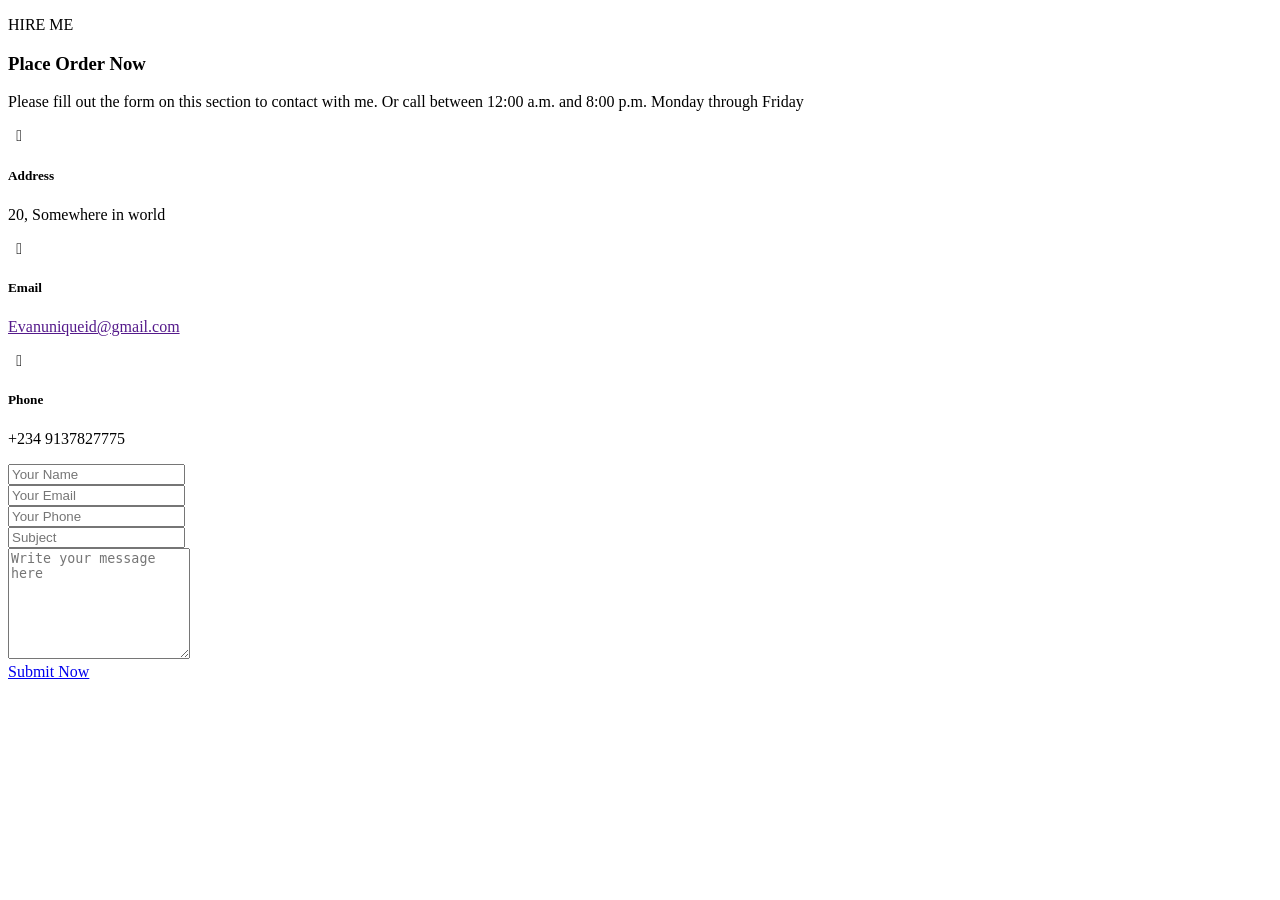
==== hireme.html @ 0a24286e "Add files via upload" ====
<!DOCTYPE html>
<html>
<head>
	<title></title>
<link rel='stylesheet' href='https://cdn-uicons.flaticon.com/uicons-brands/css/uicons-brands.css'>

<link rel="stylesheet" href="icon.css" />

<link rel="stylesheet" href="magnific-popup.css" />

<link rel="stylesheet" href="animate.min.css" />

<link rel="stylesheet" type="text/css" href="owl.carousel.min.css" />

<link rel="stylesheet" href="style.css" />	
</head>
<body>
<section class="md:pt-[190px] pt-[123px] pb-[120px] md:pb-[200px] relative" id="contact">
<div class="container">
<div class="grid grid-cols-1">
<div class="text-center max-w-[680px] mx-auto">
<p class="text-custom text-[20px] md:text-2xl font-medium font-secondary">HIRE ME</p>
<h3 class="md:text-[48px] text-[35px] leading-[1.25] mb-[23px] mt-1.5">Place Order Now</h3>
<p class="text-muted dark:text-darkmuted text-lg leading-[30px]">Please fill out the form on this section to contact with me. Or call between 12:00 a.m. and 8:00 p.m.  Monday through Friday</p>
</div>
</div>
<div class="grid grid-cols-1 md:grid-cols-2 mt-20 gap-[25px]">
<div class="space-y-[15px] wow fadeInLeft" data-wow-duration="1s">
<div class="flex items-center gap-[25px]">
<div class="shrink-0 h-[88px] w-[88px] leading-[88px] rounded-full bg-[#fedfd7] inline-block text-center text-2xl">
<i class="icon-location text-custom"></i>
</div>
<div>
<h5 class="md:text-[30px] text-[25px]">Address</h5>
<p class="text-lg mt-1.5 text-muted dark:text-darkmuted leading-8">20, Somewhere in world</p>
</div>
</div>
<div class="flex items-center gap-[25px]">
<div class="shrink-0 h-[88px] w-[88px] leading-[88px] rounded-full bg-[#ddf5e6] inline-block text-center text-2xl">
<i class="icon-mail-1 text-[#1cbe59]"></i>
</div>
<div>
<h5 class="md:text-[30px] text-[25px]">Email</h5>
<p class="text-lg mt-1.5 text-muted dark:text-darkmuted leading-8"><a href="" class="__cf_email__" data-cfemail="">Evanuniqueid@gmail.com</a></p>
</div>
</div>
<div class="flex items-center gap-[25px]">
<div class="shrink-0 h-[88px] w-[88px] leading-[88px] rounded-full bg-[#ece8fd] inline-block text-center text-2xl">
<i class="icon-phone text-[#8067f0]"></i>
</div>
<div>
<h5 class="md:text-[30px] text-[25px]">Phone</h5>
<p class="text-lg mt-1.5 text-muted dark:text-darkmuted leading-8">+234 9137827775</p>
</div>
</div>
</div>
<div class="right wow fadeInRight" data-wow-duration="1s">
<form>
<div class="grid grid-cols-1 md:grid-cols-2 gap-3">
<div>
<label class="block">
<input type="text" class="form-input" placeholder="Your Name" required />
</label>
</div>
<div>
<label class="block">
<input type="email" class="form-input" placeholder="Your Email" required />
</label>
</div>
<div>
<label class="block">
<input type="text" class="form-input" placeholder="Your Phone" required />
</label>
</div>
<div>
<label class="block">
<input type="text" class="form-input" placeholder="Subject" required />
</label>
</div>
<div class="md:col-span-2">
<label class="block">
<textarea class="form-input h-auto" rows="7" placeholder="Write your message here" required></textarea>
</label>
</div>
<div class="md:col-span-2">
<label class="block">
<a href="block" class="btn-custom"> Submit Now</a>
</label>
</div>
</div>
</form>
</div>
</div>
</div>
</body>
</html>
---- icon.css ----
@font-face{font-family:fontello;src:url(../font/fontello3b7f.eot?26650032);src:url(../font/fontello3b7f.eot?26650032#iefix) format('embedded-opentype'),url(../font/fontello3b7f.woff2?26650032) format('woff2'),url(../font/fontello3b7f.woff?26650032) format('woff'),url(../font/fontello3b7f.ttf?26650032) format('truetype'),url(../font/fontello3b7f.svg?26650032#fontello) format('svg');font-weight:400;font-style:normal}[class^=icon-]:before,[class*=" icon-"]:before{font-family:fontello;font-style:normal;font-weight:400;speak:never;display:inline-block;text-decoration:inherit;width:1em;margin-right:.2em;text-align:center;font-variant:normal;text-transform:none;line-height:1em;margin-left:.2em;-webkit-font-smoothing:antialiased;-moz-osx-font-smoothing:grayscale}.icon-wrench-1:before{content:'\e013'}.icon-basket-circled:before{content:'\e014'}.icon-folder:before{content:'\e015'}.icon-doc-new-circled:before{content:'\e016'}.icon-cogs:before{content:'\e020'}.icon-wrench:before{content:'\e021'}.icon-rss:before{content:'\e028'}.icon-folder-open:before{content:'\e029'}.icon-wrench-outline:before{content:'\e02f'}.icon-calendar:before{content:'\e054'}.icon-doc:before{content:'\e06c'}.icon-trash-circled:before{content:'\e06d'}.icon-doc-new:before{content:'\e07d'}.icon-doc-circled:before{content:'\e07e'}.icon-basket-2:before{content:'\e091'}.icon-folder-circled:before{content:'\e09d'}.icon-basket:before{content:'\e0c3'}.icon-wrench-circled:before{content:'\e0c4'}.icon-cog:before{content:'\e0e6'}.icon-phone-circled:before{content:'\e0f3'}.icon-phone:before{content:'\e0f4'}.icon-cog-circled:before{content:'\e101'}.icon-folder-close:before{content:'\e102'}.icon-right-small:before{content:'\e800'}.icon-down-dir:before{content:'\e801'}.icon-up-dir:before{content:'\e802'}.icon-left-dir:before{content:'\e803'}.icon-right-dir:before{content:'\e804'}.icon-down-open:before{content:'\e805'}.icon-left-open:before{content:'\e806'}.icon-right-open:before{content:'\e807'}.icon-up-open:before{content:'\e808'}.icon-down-big:before{content:'\e809'}.icon-left-big:before{content:'\e80a'}.icon-right-big:before{content:'\e80b'}.icon-up-big:before{content:'\e80c'}.icon-arrows-cw:before{content:'\e80d'}.icon-ccw:before{content:'\e80e'}.icon-print-1:before{content:'\e80f'}.icon-twitter-5:before{content:'\e80f'}.icon-attach-1:before{content:'\e810'}.icon-twitter-rect:before{content:'\e810'}.icon-videocam-2:before{content:'\e811'}.icon-ok-outline:before{content:'\e811'}.icon-picture-outline:before{content:'\e812'}.icon-th-large-1:before{content:'\e812'}.icon-camera-outline:before{content:'\e813'}.icon-th-outline:before{content:'\e813'}.icon-export-1:before{content:'\e814'}.icon-lock-filled:before{content:'\e814'}.icon-code-2:before{content:'\e815'}.icon-menu-outline:before{content:'\e815'}.icon-folder-1:before{content:'\e816'}.icon-looped-square-interest:before{content:'\e816'}.icon-arrows-cw-2:before{content:'\e817'}.icon-rss-2:before{content:'\e817'}.icon-loop-2:before{content:'\e818'}.icon-link-outline:before{content:'\e818'}.icon-resize-normal-outline:before{content:'\e819'}.icon-star-circled:before{content:'\e819'}.icon-folder-add:before{content:'\e81a'}.icon-braille:before{content:'\e81a'}.icon-user-delete:before{content:'\e81b'}.icon-compass:before{content:'\e81b'}.icon-lock-1:before{content:'\e81c'}.icon-user-add-outline:before{content:'\e81c'}.icon-bookmark:before{content:'\e81d'}.icon-forward-outline:before{content:'\e81d'}.icon-flag:before{content:'\e81e'}.icon-minus-outline:before{content:'\e81e'}.icon-floppy:before{content:'\e81f'}.icon-clock-1:before{content:'\e81f'}.icon-megaphone:before{content:'\e820'}.icon-volume-low:before{content:'\e820'}.icon-key:before{content:'\e821'}.icon-brush-1:before{content:'\e821'}.icon-globe-alt:before{content:'\e822'}.icon-compass-circled:before{content:'\e822'}.icon-fast-fw-1:before{content:'\e823'}.icon-star-empty:before{content:'\e823'}.icon-rewind-outline:before{content:'\e824'}.icon-user:before{content:'\e824'}.icon-flash-1:before{content:'\e825'}.icon-group:before{content:'\e825'}.icon-moon-1:before{content:'\e826'}.icon-trash:before{content:'\e826'}.icon-gift:before{content:'\e827'}.icon-cloud-1:before{content:'\e827'}.icon-adjust:before{content:'\e827'}.icon-cancel-circled2:before{content:'\e828'}.icon-flash-outline:before{content:'\e828'}.icon-volume-up:before{content:'\e828'}.icon-comment-1:before{content:'\e829'}.icon-zoom-out-2:before{content:'\e829'}.icon-zoom-out:before{content:'\e829'}.icon-chat-1:before{content:'\e82a'}.icon-popup-4:before{content:'\e82a'}.icon-down-circled:before{content:'\e82a'}.icon-bell-1:before{content:'\e82b'}.icon-lock-open-filled:before{content:'\e82b'}.icon-left-circled:before{content:'\e82b'}.icon-stumbleupon-circled:before{content:'\e82c'}.icon-pin-outline:before{content:'\e82c'}.icon-record-1:before{content:'\e82c'}.icon-lastfm-1:before{content:'\e82d'}.icon-chat-1:before{content:'\e82d'}.icon-eject-outline:before{content:'\e82d'}.icon-lastfm-circled:before{content:'\e82e'}.icon-chat-alt:before{content:'\e82e'}.icon-cloud-sun:before{content:'\e82e'}.icon-plus-1:before{content:'\e82f'}.icon-menu-2:before{content:'\e82f'}.icon-clock:before{content:'\e82f'}.icon-plus-circled:before{content:'\e830'}.icon-edit-2:before{content:'\e830'}.icon-clock-circled:before{content:'\e830'}.icon-hammer:before{content:'\e831'}.icon-down-1:before{content:'\e831'}.icon-megaphone:before{content:'\e831'}.icon-home-1:before{content:'\e832'}.icon-left-1:before{content:'\e832'}.icon-up-circled:before{content:'\e832'}.icon-cog-1:before{content:'\e833'}.icon-right-1:before{content:'\e833'}.icon-shuffle:before{content:'\e833'}.icon-cog-alt:before{content:'\e834'}.icon-up-1:before{content:'\e834'}.icon-play:before{content:'\e834'}.icon-basket:before{content:'\e835'}.icon-down-bold:before{content:'\e835'}.icon-play-circled2:before{content:'\e835'}.icon-flickr-1:before{content:'\e836'}.icon-left-bold:before{content:'\e836'}.icon-help:before{content:'\e836'}.icon-github-circled-1:before{content:'\e837'}.icon-right-bold:before{content:'\e837'}.icon-help-circled:before{content:'\e837'}.icon-lastfm-circled-1:before{content:'\e838'}.icon-up-bold:before{content:'\e838'}.icon-info-circled:before{content:'\e838'}.icon-info-circled-1:before{content:'\e839'}.icon-down-fat:before{content:'\e839'}.icon-up-hand:before{content:'\e839'}.icon-minus-circled:before{content:'\e83a'}.icon-right-fat:before{content:'\e83a'}.icon-cw:before{content:'\e83a'}.icon-rdio-circled:before{content:'\e83b'}.icon-list-alt:before{content:'\e83b'}.icon-up-fat:before{content:'\e83b'}.icon-folder-1:before{content:'\e83c'}.icon-aboveground-rail:before{content:'\e83c'}.icon-pause-circled:before{content:'\e83c'}.icon-minus:before{content:'\e83d'}.icon-airfield:before{content:'\e83d'}.icon-thumbs-up:before{content:'\e83e'}.icon-airport:before{content:'\e83e'}.icon-thumbs-down:before{content:'\e83f'}.icon-art-gallery:before{content:'\e83f'}.icon-download-1:before{content:'\e840'}.icon-bar:before{content:'\e840'}.icon-upload-1:before{content:'\e841'}.icon-baseball:before{content:'\e841'}.icon-forward:before{content:'\e842'}.icon-basketball:before{content:'\e842'}.icon-pencil-1:before{content:'\e843'}.icon-beer:before{content:'\e843'}.icon-edit:before{content:'\e844'}.icon-belowground-rail:before{content:'\e844'}.icon-eject:before{content:'\e845'}.icon-bicycle:before{content:'\e845'}.icon-flight:before{content:'\e846'}.icon-bus:before{content:'\e846'}.icon-th:before{content:'\e847'}.icon-cafe:before{content:'\e847'}.icon-th-list-1:before{content:'\e848'}.icon-campsite:before{content:'\e848'}.icon-ok-1:before{content:'\e849'}.icon-cemetery:before{content:'\e849'}.icon-ok-circled-1:before{content:'\e84a'}.icon-cinema:before{content:'\e84a'}.icon-ok-circled2:before{content:'\e84b'}.icon-college:before{content:'\e84b'}.icon-tags:before{content:'\e84c'}.icon-commerical-building:before{content:'\e84c'}.icon-tag:before{content:'\e84d'}.icon-credit-card:before{content:'\e84d'}.icon-eye-off:before{content:'\e84e'}.icon-cricket:before{content:'\e84e'}.icon-eye-1:before{content:'\e84f'}.icon-embassy:before{content:'\e84f'}.icon-lock-open-1:before{content:'\e850'}.icon-fast-food:before{content:'\e850'}.icon-ferry:before{content:'\e851'}.icon-quote-circled:before{content:'\e851'}.icon-fire-station:before{content:'\e852'}.icon-export:before{content:'\e852'}.icon-football:before{content:'\e853'}.icon-pencil:before{content:'\e853'}.icon-fuel:before{content:'\e854'}.icon-pencil-circled:before{content:'\e854'}.icon-garden:before{content:'\e855'}.icon-edit:before{content:'\e855'}.icon-giraffe:before{content:'\e856'}.icon-edit-circled:before{content:'\e856'}.icon-golf:before{content:'\e857'}.icon-edit-alt:before{content:'\e857'}.icon-grocery-store:before{content:'\e858'}.icon-print:before{content:'\e858'}.icon-harbor:before{content:'\e859'}.icon-retweet:before{content:'\e859'}.icon-heliport:before{content:'\e85a'}.icon-comment:before{content:'\e85a'}.icon-hospital:before{content:'\e85b'}.icon-comment-alt:before{content:'\e85b'}.icon-up-circled2:before{content:'\e85c'}.icon-industrial-building:before{content:'\e85c'}.icon-signal:before{content:'\e85c'}.icon-down-circled2:before{content:'\e85d'}.icon-library:before{content:'\e85d'}.icon-desktop:before{content:'\e85d'}.icon-left-hand:before{content:'\e85e'}.icon-lodging:before{content:'\e85e'}.icon-laptop:before{content:'\e85e'}.icon-skype-outline:before{content:'\e85f'}.icon-london-underground:before{content:'\e85f'}.icon-error:before{content:'\e85f'}.icon-tumbler-circled:before{content:'\e860'}.icon-minefield:before{content:'\e860'}.icon-error-alt:before{content:'\e860'}.icon-tumbler:before{content:'\e861'}.icon-monument:before{content:'\e861'}.icon-location:before{content:'\e861'}.icon-dribbble-circled-1:before{content:'\e862'}.icon-right-open-outline:before{content:'\e862'}.icon-museum:before{content:'\e862'}.icon-volume-off:before{content:'\e863'}.icon-pharmacy:before{content:'\e863'}.icon-inbox-circled:before{content:'\e863'}.icon-attention-circled:before{content:'\e864'}.icon-pitch:before{content:'\e864'}.icon-laptop-circled:before{content:'\e864'}.icon-attention-1:before{content:'\e865'}.icon-police:before{content:'\e865'}.icon-network:before{content:'\e865'}.icon-post:before{content:'\e866'}.icon-attach:before{content:'\e866'}.icon-prison:before{content:'\e867'}.icon-attach-circled:before{content:'\e867'}.icon-rail:before{content:'\e868'}.icon-lock:before{content:'\e868'}.icon-religious-christian:before{content:'\e869'}.icon-lock-circled:before{content:'\e869'}.icon-religious-islam:before{content:'\e86a'}.icon-lock-open:before{content:'\e86a'}.icon-religious-jewish:before{content:'\e86b'}.icon-lock-open-alt:before{content:'\e86b'}.icon-restaurant:before{content:'\e86c'}.icon-eye:before{content:'\e86c'}.icon-roadblock:before{content:'\e86d'}.icon-eye-off:before{content:'\e86d'}.icon-school:before{content:'\e86e'}.icon-tag:before{content:'\e86e'}.icon-shop:before{content:'\e86f'}.icon-tags:before{content:'\e86f'}.icon-skiing:before{content:'\e870'}.icon-bookmark:before{content:'\e870'}.icon-soccer:before{content:'\e871'}.icon-bookmark-empty:before{content:'\e871'}.icon-swimming:before{content:'\e872'}.icon-flag:before{content:'\e872'}.icon-tennis:before{content:'\e873'}.icon-flag-circled:before{content:'\e873'}.icon-theatre:before{content:'\e874'}.icon-thumbs-up:before{content:'\e874'}.icon-toilet:before{content:'\e875'}.icon-thumbs-down:before{content:'\e875'}.icon-town-hall:before{content:'\e876'}.icon-download:before{content:'\e876'}.icon-trash-2:before{content:'\e877'}.icon-download-alt:before{content:'\e877'}.icon-tree-1:before{content:'\e878'}.icon-upload:before{content:'\e878'}.icon-tree-2:before{content:'\e879'}.icon-quote:before{content:'\e879'}.icon-award:before{content:'\e87a'}.icon-warehouse:before{content:'\e87a'}.icon-align-justify:before{content:'\e87a'}.icon-signal:before{content:'\e87b'}.icon-duckduckgo:before{content:'\e87b'}.icon-list:before{content:'\e87b'}.icon-target:before{content:'\e87c'}.icon-aim:before{content:'\e87c'}.icon-indent-left:before{content:'\e87c'}.icon-search-1:before{content:'\e87d'}.icon-delicious:before{content:'\e87d'}.icon-volume-off:before{content:'\e87d'}.icon-music:before{content:'\e87e'}.icon-paypal:before{content:'\e87e'}.icon-volume-down:before{content:'\e87e'}.icon-linkedin-circled-1:before{content:'\e87f'}.icon-flattr:before{content:'\e87f'}.icon-cancel-circled2:before{content:'\e87f'}.icon-facebook-squared-1:before{content:'\e880'}.icon-android:before{content:'\e880'}.icon-qrcode:before{content:'\e880'}.icon-cancel-1:before{content:'\e881'}.icon-eventful:before{content:'\e881'}.icon-headphones:before{content:'\e881'}.icon-up-hand:before{content:'\e882'}.icon-smashmag:before{content:'\e882'}.icon-chart:before{content:'\e882'}.icon-down-hand:before{content:'\e883'}.icon-gplus:before{content:'\e883'}.icon-chart-circled:before{content:'\e883'}.icon-phone:before{content:'\e884'}.icon-wikipedia:before{content:'\e884'}.icon-cw-circled:before{content:'\e884'}.icon-wrench:before{content:'\e885'}.icon-lanyrd:before{content:'\e885'}.icon-play-circled:before{content:'\e885'}.icon-calendar-1:before{content:'\e886'}.icon-calendar-1:before{content:'\e886'}.icon-stop:before{content:'\e886'}.icon-login-1:before{content:'\e887'}.icon-stumbleupon:before{content:'\e887'}.icon-stop-circled:before{content:'\e887'}.icon-volume-down:before{content:'\e888'}.icon-fivehundredpx:before{content:'\e888'}.icon-record:before{content:'\e888'}.icon-volume-up:before{content:'\e889'}.icon-pinterest:before{content:'\e889'}.icon-eject:before{content:'\e889'}.icon-headphones:before{content:'\e88a'}.icon-bitcoin:before{content:'\e88a'}.icon-backward:before{content:'\e88a'}.icon-clock-1:before{content:'\e88b'}.icon-w3c:before{content:'\e88b'}.icon-backward-circled:before{content:'\e88b'}.icon-camera-alt:before{content:'\e88c'}.icon-foursquare:before{content:'\e88c'}.icon-move:before{content:'\e88c'}.icon-th-large:before{content:'\e88d'}.icon-html5:before{content:'\e88d'}.icon-zoom-in:before{content:'\e88d'}.icon-magnet:before{content:'\e88e'}.icon-ie:before{content:'\e88e'}.icon-check:before{content:'\e88e'}.icon-chart-bar-1:before{content:'\e88f'}.icon-call:before{content:'\e88f'}.icon-check-empty:before{content:'\e88f'}.icon-credit-card-1:before{content:'\e890'}.icon-grooveshark:before{content:'\e890'}.icon-asterisk:before{content:'\e890'}.icon-vimeo-circled-1:before{content:'\e891'}.icon-ninetyninedesigns:before{content:'\e891'}.icon-website:before{content:'\e891'}.icon-twitter-squared:before{content:'\e892'}.icon-forrst:before{content:'\e892'}.icon-book:before{content:'\e892'}.icon-pin:before{content:'\e893'}.icon-digg:before{content:'\e893'}.icon-down-hand:before{content:'\e893'}.icon-attach-1:before{content:'\e894'}.icon-spotify:before{content:'\e894'}.icon-left-hand:before{content:'\e894'}.icon-help-circled-1:before{content:'\e895'}.icon-reddit:before{content:'\e895'}.icon-right-hand:before{content:'\e895'}.icon-rdio:before{content:'\e896'}.icon-adjust:before{content:'\e896'}.icon-guest:before{content:'\e896'}.icon-qq:before{content:'\e897'}.icon-calendar-outlilne:before{content:'\e897'}.icon-gowalla:before{content:'\e897'}.icon-play-1:before{content:'\e898'}.icon-appstore:before{content:'\e898'}.icon-inbox-alt:before{content:'\e898'}.icon-spotify-circled:before{content:'\e899'}.icon-down-4:before{content:'\e899'}.icon-blogger:before{content:'\e899'}.icon-dribbble-circled:before{content:'\e89a'}.icon-rewind:before{content:'\e89a'}.icon-cc:before{content:'\e89a'}.icon-play-circled2:before{content:'\e89b'}.icon-dribbble:before{content:'\e89b'}.icon-globe:before{content:'\e89b'}.icon-stumbleupon-1:before{content:'\e89c'}.icon-record-outline:before{content:'\e89c'}.icon-evernote:before{content:'\e89c'}.icon-stop-1:before{content:'\e89d'}.icon-flickr:before{content:'\e89d'}.icon-globe-alt:before{content:'\e89d'}.icon-pause-1:before{content:'\e89e'}.icon-google:before{content:'\e89e'}.icon-flight:before{content:'\e89e'}.icon-cancel-circled-1:before{content:'\e89f'}.icon-viadeo:before{content:'\e89f'}.icon-location-circled:before{content:'\e89f'}.icon-asterisk:before{content:'\e8a0'}.icon-instapaper:before{content:'\e8a0'}.icon-tint:before{content:'\e8a0'}.icon-to-start-1:before{content:'\e8a1'}.icon-weibo:before{content:'\e8a1'}.icon-leaf:before{content:'\e8a1'}.icon-to-start-alt:before{content:'\e8a2'}.icon-klout:before{content:'\e8a2'}.icon-font:before{content:'\e8a2'}.icon-fast-fw:before{content:'\e8a3'}.icon-linkedin:before{content:'\e8a3'}.icon-fontsize:before{content:'\e8a3'}.icon-fast-bw:before{content:'\e8a4'}.icon-meetup:before{content:'\e8a4'}.icon-bold:before{content:'\e8a4'}.icon-print-1:before{content:'\e8a5'}.icon-vk:before{content:'\e8a5'}.icon-fast-backward:before{content:'\e8a5'}.icon-retweet-1:before{content:'\e8a6'}.icon-plancast:before{content:'\e8a6'}.icon-fast-forward:before{content:'\e8a6'}.icon-resize-vertical:before{content:'\e8a7'}.icon-disqus:before{content:'\e8a7'}.icon-forward:before{content:'\e8a7'}.icon-resize-small:before{content:'\e8a8'}.icon-rss:before{content:'\e8a8'}.icon-forward-circled:before{content:'\e8a8'}.icon-resize-horizontal:before{content:'\e8a9'}.icon-skype:before{content:'\e8a9'}.icon-step-backward:before{content:'\e8a9'}.icon-trash-empty:before{content:'\e8aa'}.icon-twitter:before{content:'\e8aa'}.icon-step-forward:before{content:'\e8aa'}.icon-zoom-out-1:before{content:'\e8ab'}.icon-youtube:before{content:'\e8ab'}.icon-target:before{content:'\e8ab'}.icon-facebook-circled-1:before{content:'\e8ac'}.icon-vimeo:before{content:'\e8ac'}.icon-plus-circled:before{content:'\e8ac'}.icon-facebook-3:before{content:'\e8ad'}.icon-windows:before{content:'\e8ad'}.icon-minus:before{content:'\e8ad'}.icon-location-1:before{content:'\e8ae'}.icon-xing:before{content:'\e8ae'}.icon-desktop-circled:before{content:'\e8ae'}.icon-flickr-circled-1:before{content:'\e8af'}.icon-yahoo:before{content:'\e8af'}.icon-minus-circled:before{content:'\e8af'}.icon-github-3:before{content:'\e8b0'}.icon-chrome:before{content:'\e8b0'}.icon-cancel:before{content:'\e8b0'}.icon-lastfm-2:before{content:'\e8b1'}.icon-email:before{content:'\e8b1'}.icon-cancel-circled:before{content:'\e8b1'}.icon-link-1:before{content:'\e8b2'}.icon-macstore:before{content:'\e8b2'}.icon-volume:before{content:'\e8b2'}.icon-spotify-1:before{content:'\e8b3'}.icon-fire-1:before{content:'\e8b3'}.icon-myspace:before{content:'\e8b3'}.icon-eye-outline:before{content:'\e8b4'}.icon-podcast:before{content:'\e8b4'}.icon-credit-card:before{content:'\e8b4'}.icon-tag-2:before{content:'\e8b5'}.icon-amazon:before{content:'\e8b5'}.icon-clipboard:before{content:'\e8b5'}.icon-attention-2:before{content:'\e8b6'}.icon-steam:before{content:'\e8b6'}.icon-hdd:before{content:'\e8b6'}.icon-move:before{content:'\e8b7'}.icon-cloudapp:before{content:'\e8b7'}.icon-cloud:before{content:'\e8b7'}.icon-zoom-in-1:before{content:'\e8b8'}.icon-dropbox:before{content:'\e8b8'}.icon-cloud-circled:before{content:'\e8b8'}.icon-attention-filled:before{content:'\e8b9'}.icon-ebay:before{content:'\e8b9'}.icon-key:before{content:'\e8b9'}.icon-scissors:before{content:'\e8ba'}.icon-facebook:before{content:'\e8ba'}.icon-certificate:before{content:'\e8ba'}.icon-align-justify:before{content:'\e8bb'}.icon-github:before{content:'\e8bb'}.icon-tasks:before{content:'\e8bb'}.icon-list:before{content:'\e8bc'}.icon-github-circled:before{content:'\e8bc'}.icon-filter:before{content:'\e8bc'}.icon-indent-left:before{content:'\e8bd'}.icon-googleplay:before{content:'\e8bd'}.icon-gauge:before{content:'\e8bd'}.icon-block:before{content:'\e8be'}.icon-itunes:before{content:'\e8be'}.icon-italic:before{content:'\e8be'}.icon-resize-full:before{content:'\e8bf'}.icon-plurk:before{content:'\e8bf'}.icon-text-height:before{content:'\e8bf'}.icon-flash-1:before{content:'\e8c0'}.icon-songkick:before{content:'\e8c0'}.icon-text-width:before{content:'\e8c0'}.icon-cloud-1:before{content:'\e8c1'}.icon-lastfm:before{content:'\e8c1'}.icon-align-left:before{content:'\e8c1'}.icon-globe-1:before{content:'\e8c2'}.icon-gmail:before{content:'\e8c2'}.icon-align-center:before{content:'\e8c2'}.icon-inbox-1:before{content:'\e8c3'}.icon-pinboard:before{content:'\e8c3'}.icon-align-right:before{content:'\e8c3'}.icon-pinterest-circled-1:before{content:'\e8c4'}.icon-openid:before{content:'\e8c4'}.icon-bell:before{content:'\e8c4'}.icon-pinterest-1:before{content:'\e8c5'}.icon-quora:before{content:'\e8c5'}.icon-warning:before{content:'\e8c5'}.icon-skype-2:before{content:'\e8c6'}.icon-soundcloud:before{content:'\e8c6'}.icon-exclamation:before{content:'\e8c6'}.icon-right-hand:before{content:'\e8c7'}.icon-tumblr:before{content:'\e8c7'}.icon-indent-right:before{content:'\e8c7'}.icon-folder-open-1:before{content:'\e8c8'}.icon-eventasaurus:before{content:'\e8c8'}.icon-right-circled:before{content:'\e8c8'}.icon-to-end-1:before{content:'\e8c9'}.icon-wordpress:before{content:'\e8c9'}.icon-off:before{content:'\e8c9'}.icon-logout-1:before{content:'\e8ca'}.icon-yelp:before{content:'\e8ca'}.icon-pause:before{content:'\e8ca'}.icon-dribbble-1:before{content:'\e8cb'}.icon-right-open-4:before{content:'\e8cb'}.icon-intensedebate:before{content:'\e8cb'}.icon-cw:before{content:'\e8cc'}.icon-eventbrite:before{content:'\e8cc'}.icon-inbox:before{content:'\e8cc'}.icon-truck:before{content:'\e8cd'}.icon-scribd:before{content:'\e8cd'}.icon-briefcase:before{content:'\e8cd'}.icon-linkedin-3:before{content:'\e8ce'}.icon-posterous:before{content:'\e8ce'}.icon-plus:before{content:'\e8ce'}.icon-linkedin-squared:before{content:'\e8cf'}.icon-stripe:before{content:'\e8cf'}.icon-road:before{content:'\e8cf'}.icon-vimeo-2:before{content:'\e8d0'}.icon-opentable:before{content:'\e8d0'}.icon-website-circled:before{content:'\e8d0'}.icon-heart-1:before{content:'\e8d1'}.icon-cart:before{content:'\e8d1'}.icon-calendar-circled:before{content:'\e8d1'}.icon-heart-empty:before{content:'\e8d2'}.icon-print-2:before{content:'\e8d2'}.icon-mic:before{content:'\e8d2'}.icon-mail-1:before{content:'\e8d3'}.icon-angellist:before{content:'\e8d3'}.icon-mic-circled:before{content:'\e8d3'}.icon-github-squared:before{content:'\e8d4'}.icon-instagram:before{content:'\e8d4'}.icon-gift:before{content:'\e8d4'}.icon-to-end-alt:before{content:'\e8d5'}.icon-dwolla:before{content:'\e8d5'}.icon-fire:before{content:'\e8d5'}.icon-check:before{content:'\e8d6'}.icon-appnet:before{content:'\e8d6'}.icon-magnet:before{content:'\e8d6'}.icon-twitter-circled-1:before{content:'\e8d7'}.icon-statusnet:before{content:'\e8d7'}.icon-home:before{content:'\e8d7'}.icon-twitter-3:before{content:'\e8d8'}.icon-acrobat:before{content:'\e8d8'}.icon-home-circled:before{content:'\e8d8'}.icon-user-1:before{content:'\e8d9'}.icon-drupal:before{content:'\e8d9'}.icon-lightbulb:before{content:'\e8d9'}.icon-lemon:before{content:'\e8da'}.icon-buffer:before{content:'\e8da'}.icon-barcode:before{content:'\e8da'}.icon-star-1:before{content:'\e8db'}.icon-pocket:before{content:'\e8db'}.icon-lightbulb-alt:before{content:'\e8db'}.icon-star-empty-1:before{content:'\e8dc'}.icon-bitbucket:before{content:'\e8dc'}.icon-block:before{content:'\e8dc'}.icon-star-half-1:before{content:'\e8dd'}.icon-lego:before{content:'\e8dd'}.icon-resize-full:before{content:'\e8dd'}.icon-users-1:before{content:'\e8de'}.icon-login-1:before{content:'\e8de'}.icon-resize-full-alt:before{content:'\e8de'}.icon-video:before{content:'\e8df'}.icon-stackoverflow:before{content:'\e8df'}.icon-resize-small:before{content:'\e8df'}.icon-videocam-1:before{content:'\e8e0'}.icon-hackernews:before{content:'\e8e0'}.icon-resize-vertical:before{content:'\e8e0'}.icon-camera-1:before{content:'\e8e1'}.icon-lkdto:before{content:'\e8e1'}.icon-resize-horizontal:before{content:'\e8e1'}.icon-indent-right:before{content:'\e8e2'}.icon-smiley:before{content:'\e8e2'}.icon-umbrella:before{content:'\e8e3'}.icon-smiley-circled:before{content:'\e8e3'}.icon-leaf:before{content:'\e8e4'}.icon-address-book:before{content:'\e8e4'}.icon-bold:before{content:'\e8e5'}.icon-address-book-alt:before{content:'\e8e5'}.icon-font:before{content:'\e8e6'}.icon-asl:before{content:'\e8e6'}.icon-italic:before{content:'\e8e7'}.icon-glasses:before{content:'\e8e7'}.icon-book:before{content:'\e8e8'}.icon-hearing-impaired:before{content:'\e8e8'}.icon-tint:before{content:'\e8e9'}.icon-iphone-home:before{content:'\e8e9'}.icon-text-height:before{content:'\e8ea'}.icon-person:before{content:'\e8ea'}.icon-text-width:before{content:'\e8eb'}.icon-adult:before{content:'\e8eb'}.icon-align-left:before{content:'\e8ec'}.icon-child:before{content:'\e8ec'}.icon-align-center:before{content:'\e8ed'}.icon-blind:before{content:'\e8ed'}.icon-align-right:before{content:'\e8ee'}.icon-guidedog:before{content:'\e8ee'}.icon-glass:before{content:'\e8ef'}.icon-accessibility:before{content:'\e8ef'}.icon-emo-happy:before{content:'\e8f0'}.icon-behance-1:before{content:'\e8f0'}.icon-emo-wink:before{content:'\e8f1'}.icon-blogger:before{content:'\e8f1'}.icon-emo-wink2:before{content:'\e8f2'}.icon-cc:before{content:'\e8f2'}.icon-emo-unhappy:before{content:'\e8f3'}.icon-delicious:before{content:'\e8f3'}.icon-emo-sleep:before{content:'\e8f4'}.icon-w3c:before{content:'\e8f4'}.icon-deviantart:before{content:'\e8f4'}.icon-emo-thumbsup:before{content:'\e8f5'}.icon-youtube:before{content:'\e8f5'}.icon-digg:before{content:'\e8f5'}.icon-emo-devil:before{content:'\e8f6'}.icon-dribbble-3:before{content:'\e8f6'}.icon-emo-tongue:before{content:'\e8f7'}.icon-facebook-2:before{content:'\e8f7'}.icon-emo-sunglasses:before{content:'\e8f8'}.icon-flickr-2:before{content:'\e8f8'}.icon-emo-coffee:before{content:'\e8f9'}.icon-foursquare:before{content:'\e8f9'}.icon-emo-surprised:before{content:'\e8fa'}.icon-friendfeed:before{content:'\e8fa'}.icon-emo-displeased:before{content:'\e8fb'}.icon-friendfeed-rect:before{content:'\e8fb'}.icon-emo-beer:before{content:'\e8fc'}.icon-github-2:before{content:'\e8fc'}.icon-emo-saint:before{content:'\e8fd'}.icon-github-text:before{content:'\e8fd'}.icon-emo-angry:before{content:'\e8fe'}.icon-googleplus:before{content:'\e8fe'}.icon-emo-grin:before{content:'\e8ff'}.icon-instagram-2:before{content:'\e8ff'}.icon-emo-cry:before{content:'\e900'}.icon-linkedin-2:before{content:'\e900'}.icon-emo-shoot:before{content:'\e901'}.icon-down-open-2:before{content:'\e901'}.icon-emo-laugh:before{content:'\e902'}.icon-left-open-2:before{content:'\e902'}.icon-spin1:before{content:'\e903'}.icon-right-open-2:before{content:'\e903'}.icon-emo-squint:before{content:'\e904'}.icon-up-open-2:before{content:'\e904'}.icon-spin3:before{content:'\e905'}.icon-down-2:before{content:'\e905'}.icon-spin2:before{content:'\e906'}.icon-left-2:before{content:'\e906'}.icon-spin4:before{content:'\e907'}.icon-right-2:before{content:'\e907'}.icon-spin5:before{content:'\e908'}.icon-up-2:before{content:'\e908'}.icon-spin6:before{content:'\e909'}.icon-universal-access:before{content:'\e909'}.icon-opera-1:before{content:'\e90a'}.icon-male:before{content:'\e90a'}.icon-ie-1:before{content:'\e90b'}.icon-female:before{content:'\e90b'}.icon-crown:before{content:'\e90c'}.icon-css:before{content:'\e90c'}.icon-crown-plus:before{content:'\e90d'}.icon-path:before{content:'\e90d'}.icon-chrome-1:before{content:'\e90e'}.icon-picasa-2:before{content:'\e90e'}.icon-firefox-1:before{content:'\e90f'}.icon-pinterest-2:before{content:'\e90f'}.icon-marquee:before{content:'\e910'}.icon-reddit:before{content:'\e910'}.icon-crown-minus:before{content:'\e911'}.icon-skype-3:before{content:'\e911'}.icon-picture:before{content:'\e912'}.icon-slideshare:before{content:'\e912'}.icon-note:before{content:'\e913'}.icon-stackoverflow:before{content:'\e913'}.icon-note-beamed:before{content:'\e914'}.icon-stumbleupon-2:before{content:'\e914'}.icon-music-1:before{content:'\e915'}.icon-twitter-2:before{content:'\e915'}.icon-search-1:before{content:'\e916'}.icon-tumblr-1:before{content:'\e916'}.icon-flashlight:before{content:'\e917'}.icon-vimeo-3:before{content:'\e917'}.icon-mail-1:before{content:'\e918'}.icon-vkontakte-1:before{content:'\e918'}.icon-heart-1:before{content:'\e919'}.icon-wordpress:before{content:'\e919'}.icon-heart-empty-1:before{content:'\e91a'}.icon-music-1:before{content:'\e91a'}.icon-star-1:before{content:'\e91b'}.icon-search-2:before{content:'\e91b'}.icon-star-empty-1:before{content:'\e91c'}.icon-mail-2:before{content:'\e91c'}.icon-user-1:before{content:'\e91d'}.icon-heart-2:before{content:'\e91d'}.icon-users-1:before{content:'\e91e'}.icon-star-2:before{content:'\e91e'}.icon-user-add:before{content:'\e91f'}.icon-user-2:before{content:'\e91f'}.icon-video-1:before{content:'\e920'}.icon-videocam-2:before{content:'\e920'}.icon-picture-1:before{content:'\e921'}.icon-camera-2:before{content:'\e921'}.icon-camera-1:before{content:'\e922'}.icon-photo-1:before{content:'\e922'}.icon-layout:before{content:'\e923'}.icon-attach-3:before{content:'\e923'}.icon-menu-1:before{content:'\e924'}.icon-lock-3:before{content:'\e924'}.icon-check-1:before{content:'\e925'}.icon-eye-2:before{content:'\e925'}.icon-cancel-squared:before{content:'\e926'}.icon-tag-1:before{content:'\e926'}.icon-cancel-1:before{content:'\e927'}.icon-thumbs-up-1:before{content:'\e927'}.icon-cancel-circled-1:before{content:'\e928'}.icon-pencil-3:before{content:'\e928'}.icon-plus-2:before{content:'\e929'}.icon-comment-3:before{content:'\e929'}.icon-plus-squared-1:before{content:'\e92a'}.icon-location-2:before{content:'\e92a'}.icon-minus-2:before{content:'\e92b'}.icon-cup:before{content:'\e92b'}.icon-minus-circled-1:before{content:'\e92c'}.icon-trash-4:before{content:'\e92c'}.icon-minus-squared-1:before{content:'\e92d'}.icon-doc-3:before{content:'\e92d'}.icon-plus-circled-1:before{content:'\e92e'}.icon-note:before{content:'\e92e'}.icon-help-1:before{content:'\e92f'}.icon-cog-3:before{content:'\e92f'}.icon-info-2:before{content:'\e930'}.icon-params:before{content:'\e930'}.icon-alert:before{content:'\e931'}.icon-calendar-4:before{content:'\e931'}.icon-bell-2:before{content:'\e932'}.icon-sound:before{content:'\e932'}.icon-help-circled-1:before{content:'\e933'}.icon-clock-3:before{content:'\e933'}.icon-info-circled-1:before{content:'\e934'}.icon-lightbulb-1:before{content:'\e934'}.icon-attention-1:before{content:'\e935'}.icon-tv:before{content:'\e935'}.icon-chat-2:before{content:'\e936'}.icon-desktop-1:before{content:'\e936'}.icon-comment-2:before{content:'\e937'}.icon-mobile:before{content:'\e937'}.icon-keyboard-1:before{content:'\e938'}.icon-cd:before{content:'\e938'}.icon-retweet-1:before{content:'\e939'}.icon-inbox-2:before{content:'\e939'}.icon-pencil-2:before{content:'\e93a'}.icon-globe-3:before{content:'\e93a'}.icon-feather:before{content:'\e93b'}.icon-cloud-3:before{content:'\e93b'}.icon-print-3:before{content:'\e93c'}.icon-paper-plane:before{content:'\e93c'}.icon-code-1:before{content:'\e93d'}.icon-fire-2:before{content:'\e93d'}.icon-quote:before{content:'\e93e'}.icon-graduation-cap:before{content:'\e93e'}.icon-forward-1:before{content:'\e93f'}.icon-megaphone-1:before{content:'\e93f'}.icon-reply-all-1:before{content:'\e940'}.icon-database:before{content:'\e940'}.icon-reply-1:before{content:'\e941'}.icon-key-1:before{content:'\e941'}.icon-upload-2:before{content:'\e942'}.icon-beaker:before{content:'\e942'}.icon-upload-cloud-2:before{content:'\e943'}.icon-truck:before{content:'\e943'}.icon-flag-1:before{content:'\e944'}.icon-money:before{content:'\e944'}.icon-tag-1:before{content:'\e945'}.icon-food:before{content:'\e945'}.icon-lock-open-2:before{content:'\e946'}.icon-shop:before{content:'\e946'}.icon-link-2:before{content:'\e947'}.icon-diamond:before{content:'\e947'}.icon-home-2:before{content:'\e948'}.icon-t-shirt:before{content:'\e948'}.icon-back:before{content:'\e949'}.icon-wallet:before{content:'\e949'}.icon-vcard:before{content:'\e94a'}.icon-search-3:before{content:'\e94a'}.icon-address:before{content:'\e94b'}.icon-mail-3:before{content:'\e94b'}.icon-location-1:before{content:'\e94c'}.icon-heart-3:before{content:'\e94c'}.icon-map-1:before{content:'\e94d'}.icon-heart-empty-1:before{content:'\e94d'}.icon-direction-1:before{content:'\e94e'}.icon-star-3:before{content:'\e94e'}.icon-compass-1:before{content:'\e94f'}.icon-user-3:before{content:'\e94f'}.icon-trash-3:before{content:'\e950'}.icon-video-1:before{content:'\e950'}.icon-doc-2:before{content:'\e951'}.icon-picture-1:before{content:'\e951'}.icon-docs-1:before{content:'\e952'}.icon-th-large-1:before{content:'\e952'}.icon-doc-landscape:before{content:'\e953'}.icon-th-1:before{content:'\e953'}.icon-doc-text-1:before{content:'\e954'}.icon-th-list-2:before{content:'\e954'}.icon-doc-text-inv-1:before{content:'\e955'}.icon-ok-2:before{content:'\e955'}.icon-book-open:before{content:'\e956'}.icon-ok-circle:before{content:'\e956'}.icon-book-1:before{content:'\e957'}.icon-cancel-2:before{content:'\e957'}.icon-left-circled-1:before{content:'\e958'}.icon-cancel-circle:before{content:'\e958'}.icon-cd:before{content:'\e959'}.icon-plus-circle:before{content:'\e959'}.icon-up-thin:before{content:'\e95a'}.icon-minus-circle:before{content:'\e95a'}.icon-right-thin:before{content:'\e95b'}.icon-link:before{content:'\e95b'}.icon-left-thin:before{content:'\e95c'}.icon-attach-4:before{content:'\e95c'}.icon-mobile-2:before{content:'\e95d'}.icon-lock-4:before{content:'\e95d'}.icon-water:before{content:'\e95e'}.icon-lock-open-3:before{content:'\e95e'}.icon-ticket-1:before{content:'\e95f'}.icon-tag-2:before{content:'\e95f'}.icon-cc-share:before{content:'\e960'}.icon-reply:before{content:'\e960'}.icon-cc-zero:before{content:'\e961'}.icon-reply-all:before{content:'\e961'}.icon-cc-pd:before{content:'\e962'}.icon-forward-1:before{content:'\e962'}.icon-cc-nc-eu:before{content:'\e963'}.icon-code:before{content:'\e963'}.icon-cc-nc-jp:before{content:'\e964'}.icon-retweet-2:before{content:'\e964'}.icon-cc-nc:before{content:'\e965'}.icon-comment-4:before{content:'\e965'}.icon-cc-by:before{content:'\e966'}.icon-comment-alt-1:before{content:'\e966'}.icon-magnet-1:before{content:'\e967'}.icon-chat:before{content:'\e967'}.icon-infinity:before{content:'\e968'}.icon-attention:before{content:'\e968'}.icon-progress-3:before{content:'\e969'}.icon-location-3:before{content:'\e969'}.icon-up-3:before{content:'\e96a'}.icon-doc-4:before{content:'\e96a'}.icon-right-bold-1:before{content:'\e96b'}.icon-docs-landscape:before{content:'\e96b'}.icon-resize-small-1:before{content:'\e96c'}.icon-folder-3:before{content:'\e96c'}.icon-block-2:before{content:'\e96d'}.icon-archive:before{content:'\e96d'}.icon-adjust-1:before{content:'\e96e'}.icon-rss-2:before{content:'\e96e'}.icon-down-bold-1:before{content:'\e96f'}.icon-rss-alt:before{content:'\e96f'}.icon-light-up:before{content:'\e970'}.icon-cog-4:before{content:'\e970'}.icon-up-dir-1:before{content:'\e971'}.icon-logout:before{content:'\e971'}.icon-list-add:before{content:'\e972'}.icon-clock-4:before{content:'\e972'}.icon-right-dir-1:before{content:'\e973'}.icon-block-1:before{content:'\e973'}.icon-down-dir-1:before{content:'\e974'}.icon-resize-full-1:before{content:'\e974'}.icon-lamp:before{content:'\e975'}.icon-resize-full-circle:before{content:'\e975'}.icon-volume:before{content:'\e976'}.icon-popup:before{content:'\e976'}.icon-right-3:before{content:'\e977'}.icon-left-open-1:before{content:'\e977'}.icon-left-3:before{content:'\e978'}.icon-right-open-1:before{content:'\e978'}.icon-sound:before{content:'\e979'}.icon-down-circle:before{content:'\e979'}.icon-progress-1:before{content:'\e97a'}.icon-left-circle:before{content:'\e97a'}.icon-progress-2:before{content:'\e97b'}.icon-right-circle:before{content:'\e97b'}.icon-cc-2:before{content:'\e97c'}.icon-up-circle:before{content:'\e97c'}.icon-brush-2:before{content:'\e97d'}.icon-down-dir-1:before{content:'\e97d'}.icon-erase:before{content:'\e97e'}.icon-right-dir-1:before{content:'\e97e'}.icon-target-1:before{content:'\e97f'}.icon-down-micro:before{content:'\e97f'}.icon-palette:before{content:'\e980'}.icon-up-micro:before{content:'\e980'}.icon-list-1:before{content:'\e981'}.icon-cw-circle:before{content:'\e981'}.icon-chart-pie-2:before{content:'\e982'}.icon-arrows-cw-1:before{content:'\e982'}.icon-cc-sa:before{content:'\e983'}.icon-updown-circle:before{content:'\e983'}.icon-cc-nd:before{content:'\e984'}.icon-target-1:before{content:'\e984'}.icon-chart-bar-2:before{content:'\e985'}.icon-signal-1:before{content:'\e985'}.icon-chart-line-1:before{content:'\e986'}.icon-progress-0:before{content:'\e986'}.icon-chart-area-1:before{content:'\e987'}.icon-progress-1:before{content:'\e987'}.icon-tape:before{content:'\e988'}.icon-progress-2:before{content:'\e988'}.icon-graduation-cap-1:before{content:'\e989'}.icon-progress-3:before{content:'\e989'}.icon-cc-remix:before{content:'\e98a'}.icon-progress-4:before{content:'\e98a'}.icon-back-in-time:before{content:'\e98b'}.icon-progress-5:before{content:'\e98b'}.icon-language-1:before{content:'\e98c'}.icon-progress-6:before{content:'\e98c'}.icon-trophy-1:before{content:'\e98d'}.icon-progress-7:before{content:'\e98d'}.icon-signal-1:before{content:'\e98e'}.icon-font-1:before{content:'\e98e'}.icon-left-bold-1:before{content:'\e98f'}.icon-list-1:before{content:'\e98f'}.icon-down-thin:before{content:'\e990'}.icon-list-numbered:before{content:'\e990'}.icon-monitor-1:before{content:'\e991'}.icon-indent-left-1:before{content:'\e991'}.icon-battery:before{content:'\e992'}.icon-indent-right-1:before{content:'\e992'}.icon-resize-full-2:before{content:'\e993'}.icon-cloud-4:before{content:'\e993'}.icon-left-dir-1:before{content:'\e994'}.icon-terminal:before{content:'\e994'}.icon-light-down:before{content:'\e995'}.icon-facebook-rect:before{content:'\e995'}.icon-clock-2:before{content:'\e996'}.icon-twitter-bird:before{content:'\e996'}.icon-attach-2:before{content:'\e997'}.icon-vimeo-rect:before{content:'\e997'}.icon-lock-2:before{content:'\e998'}.icon-tumblr-rect:before{content:'\e998'}.icon-hourglass-4:before{content:'\e999'}.icon-googleplus-rect:before{content:'\e999'}.icon-cup:before{content:'\e99a'}.icon-linkedin-rect:before{content:'\e99a'}.icon-bookmark-1:before{content:'\e99b'}.icon-vkontakte-rect:before{content:'\e99b'}.icon-bookmarks:before{content:'\e99c'}.icon-youtube:before{content:'\e99c'}.icon-eye-1:before{content:'\e99d'}.icon-odnoklassniki-rect:before{content:'\e99d'}.icon-thumbs-up-1:before{content:'\e99e'}.icon-share-2:before{content:'\e99e'}.icon-download-1:before{content:'\e99f'}.icon-arrows-cw-2:before{content:'\e99f'}.icon-window:before{content:'\e9a0'}.icon-publish:before{content:'\e9a1'}.icon-popup:before{content:'\e9a2'}.icon-thumbs-down-1:before{content:'\e9a3'}.icon-up-bold-1:before{content:'\e9a4'}.icon-network:before{content:'\e9a5'}.icon-droplet:before{content:'\e9a6'}.icon-air:before{content:'\e9a7'}.icon-credit-card-1:before{content:'\e9a8'}.icon-inbox-1:before{content:'\e9a9'}.icon-ccw-2:before{content:'\e9aa'}.icon-down-circled-1:before{content:'\e9ab'}.icon-arrow-combo:before{content:'\e9ac'}.icon-folder-2:before{content:'\e9ad'}.icon-box-2:before{content:'\e9ae'}.icon-archive:before{content:'\e9af'}.icon-rss-1:before{content:'\e9b0'}.icon-cog-2:before{content:'\e9b1'}.icon-up-open-3:before{content:'\e9b2'}.icon-right-open-3:before{content:'\e9b3'}.icon-left-open-3:before{content:'\e9b4'}.icon-down-open-3:before{content:'\e9b5'}.icon-up-circled-1:before{content:'\e9b6'}.icon-right-circled-1:before{content:'\e9b7'}.icon-cw-2:before{content:'\e9b8'}.icon-globe-2:before{content:'\e9b9'}.icon-clipboard:before{content:'\e9ba'}.icon-level-down-1:before{content:'\e9bb'}.icon-install:before{content:'\e9bc'}.icon-floppy-1:before{content:'\e9bd'}.icon-database-1:before{content:'\e9be'}.icon-cloud-2:before{content:'\e9bf'}.icon-cloud-thunder:before{content:'\e9c0'}.icon-level-up-1:before{content:'\e9c1'}.icon-arrows-ccw:before{content:'\e9c2'}.icon-shuffle-1:before{content:'\e9c3'}.icon-drive:before{content:'\e9c4'}.icon-bucket:before{content:'\e9c5'}.icon-switch:before{content:'\e9c6'}.icon-flight-1:before{content:'\e9c7'}.icon-moon-2:before{content:'\e9c8'}.icon-loop:before{content:'\e9c9'}.icon-flash-2:before{content:'\e9ca'}.icon-thermometer-1:before{content:'\e9cb'}.icon-key-2:before{content:'\e9cc'}.icon-flow-cascade:before{content:'\e9cd'}.icon-flow-branch:before{content:'\e9ce'}.icon-flow-tree:before{content:'\e9cf'}.icon-flow-line:before{content:'\e9d0'}.icon-flow-parallel:before{content:'\e9d1'}.icon-rocket-1:before{content:'\e9d2'}.icon-gauge-1:before{content:'\e9d3'}.icon-traffic-cone:before{content:'\e9d4'}.icon-dot-2:before{content:'\e9d5'}.icon-dot:before{content:'\e9d6'}.icon-suitcase-1:before{content:'\e9d7'}.icon-briefcase-1:before{content:'\e9d8'}.icon-paper-plane-1:before{content:'\e9d9'}.icon-play-2:before{content:'\e9da'}.icon-stop-2:before{content:'\e9db'}.icon-pause-2:before{content:'\e9dc'}.icon-record:before{content:'\e9dd'}.icon-to-start-1:before{content:'\e9de'}.icon-fast-backward-1:before{content:'\e9df'}.icon-progress-0:before{content:'\e9e0'}.icon-right-open-big:before{content:'\e9e1'}.icon-left-open-big:before{content:'\e9e2'}.icon-up-open-mini:before{content:'\e9e3'}.icon-right-open-mini:before{content:'\e9e4'}.icon-down-open-mini:before{content:'\e9e5'}.icon-logout-1:before{content:'\e9e6'}.icon-login-2:before{content:'\e9e7'}.icon-calendar-2:before{content:'\e9e8'}.icon-bag:before{content:'\e9e9'}.icon-left-open-mini:before{content:'\e9ea'}.icon-to-end-1:before{content:'\e9eb'}.icon-leaf-1:before{content:'\e9ec'}.icon-lifebuoy-1:before{content:'\e9ed'}.icon-mouse:before{content:'\e9ee'}.icon-fast-forward-1:before{content:'\e9ef'}.icon-up-open-big:before{content:'\e9f0'}.icon-down-3:before{content:'\e9f1'}.icon-dot-3:before{content:'\e9f2'}.icon-down-open-big:before{content:'\e9f3'}.icon-shareable:before{content:'\e9f4'}.icon-basket-1:before{content:'\e9f5'}.icon-mic-1:before{content:'\e9f6'}.icon-mute-1:before{content:'\e9f7'}.icon-tools:before{content:'\e9f8'}.icon-phone-1:before{content:'\e9f9'}.icon-newspaper-1:before{content:'\e9fa'}.icon-megaphone-1:before{content:'\e9fb'}.icon-music-outline:before{content:'\e9fc'}.icon-cancel-outline:before{content:'\e9fd'}.icon-contacts:before{content:'\e9fe'}.icon-eject-1:before{content:'\e9ff'}.icon-drizzle:before{content:'\ea00'}.icon-flow-split:before{content:'\ea01'}.icon-right-4:before{content:'\ea02'}.icon-bookmark-2:before{content:'\ea03'}.icon-calendar-3:before{content:'\ea04'}.icon-music-2:before{content:'\ea05'}.icon-cancel-2:before{content:'\ea06'}.icon-flag-2:before{content:'\ea07'}.icon-vcard-1:before{content:'\ea08'}.icon-mic-outline:before{content:'\ea09'}.icon-up-4:before{content:'\ea0a'}.icon-eject-alt-outline:before{content:'\ea0b'}.icon-snow:before{content:'\ea0c'}.icon-flow-merge:before{content:'\ea0d'}.icon-flow-parallel-1:before{content:'\ea0e'}.icon-cloud-flash:before{content:'\ea0f'}.icon-eject-alt:before{content:'\ea10'}.icon-down-outline:before{content:'\ea11'}.icon-flag-filled:before{content:'\ea12'}.icon-search-outline:before{content:'\ea13'}.icon-mic-2:before{content:'\ea14'}.icon-cancel-alt:before{content:'\ea15'}.icon-address-1:before{content:'\ea16'}.icon-search-2:before{content:'\ea17'}.icon-thumbs-up-2:before{content:'\ea18'}.icon-location-outline:before{content:'\ea19'}.icon-volume-off-1:before{content:'\ea1a'}.icon-left-outline:before{content:'\ea1b'}.icon-bat1:before{content:'\ea1c'}.icon-cloud-wind:before{content:'\ea1d'}.icon-flow-cross:before{content:'\ea1e'}.icon-certificate-outline:before{content:'\ea1f'}.icon-bat2:before{content:'\ea20'}.icon-right-outline:before{content:'\ea21'}.icon-mail-2:before{content:'\ea22'}.icon-location-2:before{content:'\ea23'}.icon-thumbs-down-2:before{content:'\ea24'}.icon-cancel-circled-outline:before{content:'\ea25'}.icon-heart-2:before{content:'\ea26'}.icon-download-outline:before{content:'\ea27'}.icon-map-2:before{content:'\ea28'}.icon-up-outline:before{content:'\ea29'}.icon-volume-middle:before{content:'\ea2a'}.icon-bat3:before{content:'\ea2b'}.icon-plane-outline:before{content:'\ea2c'}.icon-certificate-1:before{content:'\ea2d'}.icon-scissors-outline:before{content:'\ea2e'}.icon-volume-high:before{content:'\ea2f'}.icon-direction-outline:before{content:'\ea30'}.icon-heart-filled:before{content:'\ea31'}.icon-cancel-circled-2:before{content:'\ea32'}.icon-bat4:before{content:'\ea33'}.icon-wind:before{content:'\ea34'}.icon-plane:before{content:'\ea35'}.icon-leaf-2:before{content:'\ea36'}.icon-down-small:before{content:'\ea37'}.icon-left-small:before{content:'\ea38'}.icon-download-2:before{content:'\ea39'}.icon-upload-outline:before{content:'\ea3a'}.icon-compass-2:before{content:'\ea3b'}.icon-bat-charge:before{content:'\ea3c'}.icon-plug-1:before{content:'\ea3d'}.icon-lifebuoy-2:before{content:'\ea3e'}.icon-flask:before{content:'\ea3f'}.icon-wine:before{content:'\ea40'}.icon-scissors-1:before{content:'\ea41'}.icon-anchor-outline:before{content:'\ea42'}.icon-anchor-1:before{content:'\ea43'}.icon-beer-1:before{content:'\ea44'}.icon-coffee-1:before{content:'\ea45'}.icon-pipette:before{content:'\ea46'}.icon-briefcase-2:before{content:'\ea47'}.icon-target-2:before{content:'\ea48'}.icon-wifi-1:before{content:'\ea49'}.icon-arrows-cw-outline:before{content:'\ea4a'}.icon-star-2:before{content:'\ea4b'}.icon-star-filled:before{content:'\ea4c'}.icon-user-outline:before{content:'\ea4d'}.icon-user-2:before{content:'\ea4e'}.icon-users-outline:before{content:'\ea4f'}.icon-users-2:before{content:'\ea50'}.icon-user-add-1:before{content:'\ea51'}.icon-user-delete-outline:before{content:'\ea52'}.icon-video-2:before{content:'\ea53'}.icon-videocam-outline:before{content:'\ea54'}.icon-picture-2:before{content:'\ea55'}.icon-camera-2:before{content:'\ea56'}.icon-th-1:before{content:'\ea57'}.icon-th-large-outline:before{content:'\ea58'}.icon-th-list-outline:before{content:'\ea59'}.icon-th-list-1:before{content:'\ea5a'}.icon-ok-1:before{content:'\ea5b'}.icon-qrcode:before{content:'\ea5c'}.icon-mail:before{content:'\ea5c'}.icon-road:before{content:'\ea5d'}.icon-heart:before{content:'\ea5d'}.icon-off:before{content:'\ea5e'}.icon-star:before{content:'\ea5e'}.icon-briefcase:before{content:'\ea5f'}.icon-star-empty:before{content:'\ea5f'}.icon-ok:before{content:'\ea60'}.icon-video-chat:before{content:'\ea60'}.icon-cancel:before{content:'\ea61'}.icon-picture:before{content:'\ea61'}.icon-plus:before{content:'\ea62'}.icon-camera:before{content:'\ea62'}.icon-barcode:before{content:'\ea63'}.icon-help-circled:before{content:'\ea63'}.icon-help-circled-alt:before{content:'\ea64'}.icon-photo-circled:before{content:'\ea64'}.icon-home:before{content:'\ea65'}.icon-th-large:before{content:'\ea65'}.icon-pencil:before{content:'\ea66'}.icon-th:before{content:'\ea66'}.icon-attention:before{content:'\ea67'}.icon-th-list:before{content:'\ea67'}.icon-attention-alt:before{content:'\ea68'}.icon-view-mode:before{content:'\ea68'}.icon-cog:before{content:'\ea69'}.icon-ok:before{content:'\ea69'}.icon-clock:before{content:'\ea6a'}.icon-ok-circled:before{content:'\ea6a'}.icon-stopwatch:before{content:'\ea6b'}.icon-ok-circled2:before{content:'\ea6b'}.icon-hourglass:before{content:'\ea6c'}.icon-glass:before{content:'\ea6c'}.icon-left-fat:before{content:'\ea6d'}.icon-music:before{content:'\ea6d'}.icon-flash:before{content:'\ea6e'}.icon-search:before{content:'\ea6e'}.icon-cloud:before{content:'\ea6f'}.icon-search-circled:before{content:'\ea6f'}.icon-vector-pencil:before{content:'\ea70'}.icon-mail:before{content:'\ea70'}.icon-at:before{content:'\ea71'}.icon-mail-circled:before{content:'\ea71'}.icon-female:before{content:'\ea72'}.icon-heart:before{content:'\ea72'}.icon-male:before{content:'\ea73'}.icon-heart-circled:before{content:'\ea73'}.icon-king:before{content:'\ea74'}.icon-heart-empty:before{content:'\ea74'}.icon-anchor:before{content:'\ea75'}.icon-star:before{content:'\ea75'}.icon-search-3:before{content:'\ea76'}.icon-mail-3:before{content:'\ea77'}.icon-heart-3:before{content:'\ea78'}.icon-heart-empty-2:before{content:'\ea79'}.icon-star-3:before{content:'\ea7a'}.icon-user-3:before{content:'\ea7b'}.icon-video-3:before{content:'\ea7c'}.icon-picture-3:before{content:'\ea7d'}.icon-pin-2:before{content:'\ea7e'}.icon-camera-3:before{content:'\ea7e'}.icon-lock-open-1:before{content:'\ea7f'}.icon-ok-2:before{content:'\ea7f'}.icon-lock-1:before{content:'\ea80'}.icon-ok-circle:before{content:'\ea80'}.icon-attach-outline:before{content:'\ea81'}.icon-cancel-3:before{content:'\ea81'}.icon-link-1:before{content:'\ea82'}.icon-cancel-circle:before{content:'\ea82'}.icon-home-1:before{content:'\ea83'}.icon-plus-2:before{content:'\ea83'}.icon-home-outline:before{content:'\ea84'}.icon-plus-circle:before{content:'\ea84'}.icon-info-1:before{content:'\ea85'}.icon-minus-2:before{content:'\ea85'}.icon-info-outline:before{content:'\ea86'}.icon-minus-circle:before{content:'\ea86'}.icon-eq:before{content:'\ea87'}.icon-help-2:before{content:'\ea87'}.icon-eq-outline:before{content:'\ea88'}.icon-info-2:before{content:'\ea88'}.icon-divide:before{content:'\ea89'}.icon-home-2:before{content:'\ea89'}.icon-divide-outline:before{content:'\ea8a'}.icon-link-2:before{content:'\ea8a'}.icon-minus-1:before{content:'\ea8b'}.icon-attach-2:before{content:'\ea8b'}.icon-plus-outline:before{content:'\ea8c'}.icon-lock-2:before{content:'\ea8c'}.icon-direction-2:before{content:'\ea8d'}.icon-lock-empty:before{content:'\ea8d'}.icon-headphones-2:before{content:'\ea8e'}.icon-lock-open-2:before{content:'\ea8e'}.icon-wristwatch:before{content:'\ea8f'}.icon-lock-open-empty:before{content:'\ea8f'}.icon-target-outline:before{content:'\ea90'}.icon-pin-1:before{content:'\ea90'}.icon-wifi-outline:before{content:'\ea91'}.icon-eye-3:before{content:'\ea91'}.icon-upload-cloud-1:before{content:'\ea92'}.icon-tag-3:before{content:'\ea92'}.icon-reply-outline:before{content:'\ea93'}.icon-tag-empty:before{content:'\ea93'}.icon-upload-cloud-outline:before{content:'\ea94'}.icon-download-3:before{content:'\ea94'}.icon-trash-1:before{content:'\ea95'}.icon-upload-2:before{content:'\ea95'}.icon-doc-1:before{content:'\ea96'}.icon-download-cloud-1:before{content:'\ea96'}.icon-lightbulb-1:before{content:'\ea97'}.icon-upload-cloud-2:before{content:'\ea97'}.icon-up-small:before{content:'\ea98'}.icon-quote-left-1:before{content:'\ea98'}.icon-cw-outline:before{content:'\ea99'}.icon-quote-right-1:before{content:'\ea99'}.icon-cw-1:before{content:'\ea9a'}.icon-quote-left-alt:before{content:'\ea9a'}.icon-stopwatch-1:before{content:'\ea9b'}.icon-quote-right-alt:before{content:'\ea9b'}.icon-upload-1:before{content:'\ea9c'}.icon-pencil-2:before{content:'\ea9c'}.icon-plus-1:before{content:'\ea9d'}.icon-pencil-neg:before{content:'\ea9d'}.icon-rain:before{content:'\ea9e'}.icon-waves:before{content:'\ea9f'}.icon-waves-outline:before{content:'\eaa0'}.icon-left-4:before{content:'\eaa1'}.icon-warning-empty:before{content:'\eaa2'}.icon-warning:before{content:'\eaa3'}.icon-cancel-alt-filled:before{content:'\eaa4'}.icon-pencil-alt:before{content:'\eaa4'}.icon-doc-text-2:before{content:'\eaa5'}.icon-undo:before{content:'\eaa5'}.icon-contrast:before{content:'\eaa6'}.icon-cog-outline:before{content:'\eaa6'}.icon-reply-2:before{content:'\eaa7'}.icon-comment-2:before{content:'\eaa7'}.icon-doc-add:before{content:'\eaa8'}.icon-comment-inv:before{content:'\eaa8'}.icon-block-outline:before{content:'\eaa9'}.icon-comment-alt:before{content:'\eaa9'}.icon-doc-remove:before{content:'\eaaa'}.icon-comment-inv-alt:before{content:'\eaaa'}.icon-forward-2:before{content:'\eaab'}.icon-comment-alt2:before{content:'\eaab'}.icon-news:before{content:'\eaac'}.icon-comment-inv-alt2:before{content:'\eaac'}.icon-resize-full-outline:before{content:'\eaad'}.icon-chat-2:before{content:'\eaad'}.icon-block-1:before{content:'\eaae'}.icon-chat-inv:before{content:'\eaae'}.icon-loop-outline:before{content:'\eaaf'}.icon-location-3:before{content:'\eaaf'}.icon-power:before{content:'\eab0'}.icon-location-inv:before{content:'\eab0'}.icon-check-outline:before{content:'\eab1'}.icon-location-alt:before{content:'\eab1'}.icon-power-outline:before{content:'\eab2'}.icon-compass-3:before{content:'\eab2'}.icon-puzzle-outline:before{content:'\eab3'}.icon-trash-2:before{content:'\eab3'}.icon-puzzle-1:before{content:'\eab4'}.icon-trash-empty-1:before{content:'\eab4'}.icon-check-2:before{content:'\eab5'}.icon-doc-2:before{content:'\eab5'}.icon-code-outline:before{content:'\eab6'}.icon-doc-inv-1:before{content:'\eab6'}.icon-loop-alt-outline:before{content:'\eab7'}.icon-doc-alt:before{content:'\eab7'}.icon-gift-1:before{content:'\eab8'}.icon-doc-inv-alt:before{content:'\eab8'}.icon-tree-3:before{content:'\eab9'}.icon-article:before{content:'\eab9'}.icon-folder-delete:before{content:'\eaba'}.icon-article-alt:before{content:'\eaba'}.icon-export-outline:before{content:'\eabb'}.icon-book-open-1:before{content:'\eabb'}.icon-move-outline:before{content:'\eabc'}.icon-folder-2:before{content:'\eabc'}.icon-shuffle-2:before{content:'\eabd'}.icon-folder-empty-1:before{content:'\eabd'}.icon-globe-outline:before{content:'\eabe'}.icon-box-2:before{content:'\eabe'}.icon-pi-outline:before{content:'\eabf'}.icon-rss-3:before{content:'\eabf'}.icon-looped-square-outline:before{content:'\eac0'}.icon-rss-alt:before{content:'\eac0'}.icon-sort-alphabet-outline:before{content:'\eac1'}.icon-cog-2:before{content:'\eac1'}.icon-sort-alphabet:before{content:'\eac2'}.icon-wrench-2:before{content:'\eac2'}.icon-sort-numeric-outline:before{content:'\eac3'}.icon-share-3:before{content:'\eac3'}.icon-sort-numeric:before{content:'\eac4'}.icon-calendar-3:before{content:'\eac4'}.icon-key-outline:before{content:'\eac5'}.icon-calendar-inv:before{content:'\eac5'}.icon-key-1:before{content:'\eac6'}.icon-calendar-alt:before{content:'\eac6'}.icon-cog-1:before{content:'\eac7'}.icon-mic-3:before{content:'\eac7'}.icon-bell-1:before{content:'\eac8'}.icon-volume-off-2:before{content:'\eac8'}.icon-fast-fw-outline:before{content:'\eac9'}.icon-volume-up-1:before{content:'\eac9'}.icon-resize-full-1:before{content:'\eaca'}.icon-headphones-1:before{content:'\eaca'}.icon-resize-normal:before{content:'\eacb'}.icon-clock-2:before{content:'\eacb'}.icon-archive-1:before{content:'\eacc'}.icon-lamp-1:before{content:'\eacc'}.icon-comment-1:before{content:'\eacd'}.icon-block-2:before{content:'\eacd'}.icon-feather-1:before{content:'\eace'}.icon-resize-full-2:before{content:'\eace'}.icon-phone-outline:before{content:'\eacf'}.icon-resize-full-alt-1:before{content:'\eacf'}.icon-phone-2:before{content:'\ead0'}.icon-resize-small-2:before{content:'\ead0'}.icon-zoom-out-outline:before{content:'\ead1'}.icon-resize-small-alt:before{content:'\ead1'}.icon-zoom-in-2:before{content:'\ead2'}.icon-resize-vertical-1:before{content:'\ead2'}.icon-zoom-in-outline:before{content:'\ead3'}.icon-resize-horizontal-1:before{content:'\ead3'}.icon-stop-outline:before{content:'\ead4'}.icon-move-1:before{content:'\ead4'}.icon-stop-1:before{content:'\ead5'}.icon-popup-1:before{content:'\ead5'}.icon-pause-outline:before{content:'\ead6'}.icon-down-5:before{content:'\ead6'}.icon-pause-1:before{content:'\ead7'}.icon-left-5:before{content:'\ead7'}.icon-sun-filled:before{content:'\ead8'}.icon-right-5:before{content:'\ead8'}.icon-sun-3:before{content:'\ead9'}.icon-up-5:before{content:'\ead9'}.icon-chart-1:before{content:'\eada'}.icon-down-circle:before{content:'\eada'}.icon-chart-alt-outline:before{content:'\eadb'}.icon-left-circle:before{content:'\eadb'}.icon-pi:before{content:'\eadc'}.icon-right-circle:before{content:'\eadc'}.icon-at-3:before{content:'\eadd'}.icon-up-circle:before{content:'\eadd'}.icon-at-circled:before{content:'\eade'}.icon-cw-2:before{content:'\eade'}.icon-infinity-1:before{content:'\eadf'}.icon-loop-1:before{content:'\eadf'}.icon-chart-outline:before{content:'\eae0'}.icon-loop-alt:before{content:'\eae0'}.icon-temperatire:before{content:'\eae1'}.icon-exchange-1:before{content:'\eae1'}.icon-calculator:before{content:'\eae2'}.icon-split:before{content:'\eae2'}.icon-infinity-outline:before{content:'\eae3'}.icon-arrow-curved:before{content:'\eae3'}.icon-loop-alt-1:before{content:'\eae4'}.icon-play-2:before{content:'\eae4'}.icon-desktop-1:before{content:'\eae5'}.icon-play-circle2:before{content:'\eae5'}.icon-laptop-1:before{content:'\eae6'}.icon-stop-2:before{content:'\eae6'}.icon-tablet-2:before{content:'\eae7'}.icon-pause-2:before{content:'\eae7'}.icon-mobile-1:before{content:'\eae8'}.icon-to-start-2:before{content:'\eae8'}.icon-pencil-1:before{content:'\eae9'}.icon-to-end-2:before{content:'\eae9'}.icon-pen:before{content:'\eaea'}.icon-eject-2:before{content:'\eaea'}.icon-box-1:before{content:'\eaeb'}.icon-target-3:before{content:'\eaeb'}.icon-rss-outline:before{content:'\eaec'}.icon-signal-2:before{content:'\eaec'}.icon-move-2:before{content:'\eaed'}.icon-award-1:before{content:'\eaed'}.icon-popup-3:before{content:'\eaee'}.icon-award-empty:before{content:'\eaee'}.icon-play-outline:before{content:'\eaef'}.icon-list-2:before{content:'\eaef'}.icon-play-1:before{content:'\eaf0'}.icon-list-nested:before{content:'\eaf0'}.icon-globe-1:before{content:'\eaf1'}.icon-bat-empty:before{content:'\eaf1'}.icon-globe-alt-outline:before{content:'\eaf2'}.icon-bat-half:before{content:'\eaf2'}.icon-chart-alt:before{content:'\eaf3'}.icon-bat-full:before{content:'\eaf3'}.icon-chart-bar-outline:before{content:'\eaf4'}.icon-bat-charge-1:before{content:'\eaf4'}.icon-chart-bar-1:before{content:'\eaf5'}.icon-mobile-2:before{content:'\eaf5'}.icon-chart-pie-outline:before{content:'\eaf6'}.icon-cd-1:before{content:'\eaf6'}.icon-chart-pie-1:before{content:'\eaf7'}.icon-equalizer:before{content:'\eaf7'}.icon-ticket-2:before{content:'\eaf8'}.icon-cursor:before{content:'\eaf8'}.icon-credit-card-2:before{content:'\eaf9'}.icon-aperture:before{content:'\eaf9'}.icon-clipboard-1:before{content:'\eafa'}.icon-aperture-alt:before{content:'\eafa'}.icon-database-2:before{content:'\eafb'}.icon-steering-wheel:before{content:'\eafb'}.icon-left-open-outline:before{content:'\eafc'}.icon-book-2:before{content:'\eafc'}.icon-left-open-4:before{content:'\eafd'}.icon-book-alt:before{content:'\eafd'}.icon-brush-2:before{content:'\eafe'}.icon-brush-alt:before{content:'\eaff'}.icon-eyedropper-1:before{content:'\eb00'}.icon-layers:before{content:'\eb01'}.icon-layers-alt:before{content:'\eb02'}.icon-sun-1:before{content:'\eb03'}.icon-sun-inv:before{content:'\eb04'}.icon-cloud-2:before{content:'\eb05'}.icon-rain-1:before{content:'\eb06'}.icon-flash-2:before{content:'\eb07'}.icon-moon-2:before{content:'\eb08'}.icon-moon-inv:before{content:'\eb09'}.icon-umbrella-1:before{content:'\eb0a'}.icon-chart-bar-2:before{content:'\eb0b'}.icon-chart-pie-2:before{content:'\eb0c'}.icon-chart-pie-alt:before{content:'\eb0d'}.icon-key-2:before{content:'\eb0e'}.icon-key-inv:before{content:'\eb0f'}.icon-hash-1:before{content:'\eb10'}.icon-at-1:before{content:'\eb11'}.icon-pilcrow:before{content:'\eb12'}.icon-dial:before{content:'\eb13'}.icon-search-4:before{content:'\eb14'}.icon-mail-4:before{content:'\eb15'}.icon-heart-4:before{content:'\eb16'}.icon-star-4:before{content:'\eb17'}.icon-user-4:before{content:'\eb18'}.icon-user-woman:before{content:'\eb19'}.icon-user-pair:before{content:'\eb1a'}.icon-video-alt:before{content:'\eb1b'}.icon-videocam-1:before{content:'\eb1c'}.icon-videocam-alt:before{content:'\eb1d'}.icon-camera-4:before{content:'\eb1e'}.icon-th-2:before{content:'\eb1f'}.icon-th-list-2:before{content:'\eb20'}.icon-ok-3:before{content:'\eb21'}.icon-cancel-4:before{content:'\eb22'}.icon-cancel-circle-1:before{content:'\eb23'}.icon-plus-3:before{content:'\eb24'}.icon-home-3:before{content:'\eb25'}.icon-lock-3:before{content:'\eb26'}.icon-lock-open-3:before{content:'\eb27'}.icon-eye-4:before{content:'\eb28'}.icon-tag-4:before{content:'\eb29'}.icon-thumbs-up-3:before{content:'\eb2a'}.icon-thumbs-down-3:before{content:'\eb2b'}.icon-download-4:before{content:'\eb2c'}.icon-export-2:before{content:'\eb2d'}.icon-pencil-3:before{content:'\eb2e'}.icon-pencil-alt-1:before{content:'\eb2f'}.icon-edit-1:before{content:'\eb30'}.icon-chat-3:before{content:'\eb31'}.icon-print-2:before{content:'\eb32'}.icon-bell-2:before{content:'\eb33'}.icon-attention-3:before{content:'\eb34'}.icon-info-3:before{content:'\eb35'}.icon-question:before{content:'\eb36'}.icon-location-4:before{content:'\eb37'}.icon-trash-3:before{content:'\eb38'}.icon-doc-3:before{content:'\eb39'}.icon-article-1:before{content:'\eb3a'}.icon-article-alt-1:before{content:'\eb3b'}.icon-rss-4:before{content:'\eb3c'}.icon-wrench-3:before{content:'\eb3d'}.icon-basket-3:before{content:'\eb3e'}.icon-basket-alt:before{content:'\eb3f'}.icon-calendar-4:before{content:'\eb40'}.icon-calendar-alt-1:before{content:'\eb41'}.icon-volume-off-3:before{content:'\eb42'}.icon-volume-down-1:before{content:'\eb43'}.icon-volume-up-2:before{content:'\eb44'}.icon-bullhorn:before{content:'\eb45'}.icon-clock-3:before{content:'\eb46'}.icon-clock-alt:before{content:'\eb47'}.icon-stop-3:before{content:'\eb48'}.icon-resize-full-3:before{content:'\eb49'}.icon-resize-small-3:before{content:'\eb4a'}.icon-zoom-in-1:before{content:'\eb4b'}.icon-zoom-out-1:before{content:'\eb4c'}.icon-popup-2:before{content:'\eb4d'}.icon-down-dir-2:before{content:'\eb4e'}.icon-left-dir-2:before{content:'\eb4f'}.icon-right-dir-2:before{content:'\eb50'}.icon-up-dir-2:before{content:'\eb51'}.icon-down-6:before{content:'\eb52'}.icon-up-6:before{content:'\eb53'}.icon-cw-3:before{content:'\eb54'}.icon-signal-3:before{content:'\eb55'}.icon-award-2:before{content:'\eb56'}.icon-mobile-3:before{content:'\eb57'}.icon-mobile-alt:before{content:'\eb58'}.icon-tablet-1:before{content:'\eb59'}.icon-ipod:before{content:'\eb5a'}.icon-cd-2:before{content:'\eb5b'}.icon-grid:before{content:'\eb5c'}.icon-book-3:before{content:'\eb5d'}.icon-easel:before{content:'\eb5e'}.icon-globe-2:before{content:'\eb5f'}.icon-chart:before{content:'\eb60'}.icon-chart-bar-3:before{content:'\eb61'}.icon-chart-pie-3:before{content:'\eb62'}.icon-dollar-1:before{content:'\eb63'}.icon-at-2:before{content:'\eb64'}.icon-colon:before{content:'\eb65'}.icon-semicolon:before{content:'\eb66'}.icon-squares:before{content:'\eb67'}.icon-money-1:before{content:'\eb68'}.icon-facebook-5:before{content:'\eb69'}.icon-facebook-rect-1:before{content:'\eb6a'}.icon-twitter-bird-1:before{content:'\eb6b'}.icon-youtube-2:before{content:'\eb6c'}.icon-windy-rain-inv:before{content:'\eb6d'}.icon-snow-inv:before{content:'\eb6e'}.icon-snow-heavy-inv:before{content:'\eb6f'}.icon-hail-inv:before{content:'\eb70'}.icon-clouds-inv:before{content:'\eb71'}.icon-clouds-flash-inv:before{content:'\eb72'}.icon-temperature:before{content:'\eb73'}.icon-compass-4:before{content:'\eb74'}.icon-na:before{content:'\eb75'}.icon-celcius:before{content:'\eb76'}.icon-fahrenheit:before{content:'\eb77'}.icon-clouds-flash-alt:before{content:'\eb78'}.icon-sun-inv-1:before{content:'\eb79'}.icon-moon-inv-1:before{content:'\eb7a'}.icon-cloud-sun-inv:before{content:'\eb7b'}.icon-cloud-moon-inv:before{content:'\eb7c'}.icon-cloud-inv:before{content:'\eb7d'}.icon-cloud-flash-inv:before{content:'\eb7e'}.icon-drizzle-inv:before{content:'\eb7f'}.icon-rain-inv:before{content:'\eb80'}.icon-windy-inv:before{content:'\eb81'}.icon-sunrise:before{content:'\eb82'}.icon-sun-2:before{content:'\eb83'}.icon-moon-3:before{content:'\eb84'}.icon-eclipse:before{content:'\eb85'}.icon-mist:before{content:'\eb86'}.icon-wind-1:before{content:'\eb87'}.icon-snowflake:before{content:'\eb88'}.icon-cloud-sun-1:before{content:'\eb89'}.icon-cloud-moon:before{content:'\eb8a'}.icon-fog-sun:before{content:'\eb8b'}.icon-fog-moon:before{content:'\eb8c'}.icon-fog-cloud:before{content:'\eb8d'}.icon-fog:before{content:'\eb8e'}.icon-cloud-3:before{content:'\eb8f'}.icon-cloud-flash-1:before{content:'\eb90'}.icon-cloud-flash-alt:before{content:'\eb91'}.icon-drizzle-1:before{content:'\eb92'}.icon-rain-2:before{content:'\eb93'}.icon-windy:before{content:'\eb94'}.icon-windy-rain:before{content:'\eb95'}.icon-snow-1:before{content:'\eb96'}.icon-snow-alt:before{content:'\eb97'}.icon-snow-heavy:before{content:'\eb98'}.icon-hail:before{content:'\eb99'}.icon-clouds:before{content:'\eb9a'}.icon-clouds-flash:before{content:'\eb9b'}.icon-down-open-1:before{content:'\f004'}.icon-up-open-1:before{content:'\f005'}.icon-right-open-1:before{content:'\f006'}.icon-left-open-1:before{content:'\f007'}.icon-menu:before{content:'\f008'}.icon-th-list:before{content:'\f009'}.icon-th-thumb:before{content:'\f00a'}.icon-th-thumb-empty:before{content:'\f00b'}.icon-coverflow:before{content:'\f00c'}.icon-coverflow-empty:before{content:'\f00d'}.icon-pause:before{content:'\f00e'}.icon-play:before{content:'\f00f'}.icon-to-end:before{content:'\f010'}.icon-to-start:before{content:'\f011'}.icon-fast-forward:before{content:'\f012'}.icon-fast-backward:before{content:'\f013'}.icon-upload-cloud:before{content:'\f014'}.icon-download-cloud:before{content:'\f015'}.icon-data-science:before{content:'\f016'}.icon-data-science-inv:before{content:'\f017'}.icon-globe:before{content:'\f018'}.icon-globe-inv:before{content:'\f019'}.icon-math:before{content:'\f01a'}.icon-math-circled-empty:before{content:'\f01b'}.icon-math-circled:before{content:'\f01c'}.icon-paper-plane:before{content:'\f01d'}.icon-paper-plane-alt2:before{content:'\f01e'}.icon-paper-plane-alt:before{content:'\f01f'}.icon-color-adjust:before{content:'\f020'}.icon-star-half:before{content:'\f022'}.icon-star-half_empty:before{content:'\f024'}.icon-ccw-1:before{content:'\f025'}.icon-heart-broken:before{content:'\f028'}.icon-hash:before{content:'\f029'}.icon-reply:before{content:'\f02a'}.icon-retweet:before{content:'\f02b'}.icon-login:before{content:'\f02c'}.icon-logout:before{content:'\f02d'}.icon-download:before{content:'\f02e'}.icon-upload:before{content:'\f02f'}.icon-location:before{content:'\f031'}.icon-monitor:before{content:'\f032'}.icon-tablet:before{content:'\f033'}.icon-mobile:before{content:'\f034'}.icon-connected-object:before{content:'\f035'}.icon-isight:before{content:'\f039'}.icon-videocam:before{content:'\f03a'}.icon-shuffle:before{content:'\f03b'}.icon-chat:before{content:'\f03d'}.icon-bell:before{content:'\f03f'}.icon-movie:before{content:'\f040'}.icon-ruler:before{content:'\f044'}.icon-vector:before{content:'\f045'}.icon-doc-1:before{content:'\f047'}.icon-mic-off:before{content:'\f047'}.icon-mic:before{content:'\f048'}.icon-doc:before{content:'\f04a'}.icon-dribbble-circled-2:before{content:'\f04f'}.icon-dribbble-2:before{content:'\f050'}.icon-facebook-circled-2:before{content:'\f051'}.icon-facebook-2:before{content:'\f052'}.icon-github-circled-alt:before{content:'\f053'}.icon-github-circled-2:before{content:'\f054'}.icon-github-2:before{content:'\f055'}.icon-github-circled-alt2:before{content:'\f056'}.icon-twitter-circled-2:before{content:'\f057'}.icon-twitter-2:before{content:'\f058'}.icon-gplus-circled-1:before{content:'\f059'}.icon-gplus-1:before{content:'\f05a'}.icon-linkedin-circled-2:before{content:'\f05b'}.icon-linkedin-2:before{content:'\f05c'}.icon-instagram-1:before{content:'\f05d'}.icon-instagram-circled:before{content:'\f05e'}.icon-mfg-logo:before{content:'\f05f'}.icon-mfg-logo-circled:before{content:'\f060'}.icon-user:before{content:'\f061'}.icon-user-male:before{content:'\f062'}.icon-user-female:before{content:'\f063'}.icon-users:before{content:'\f064'}.icon-folder:before{content:'\f067'}.icon-folder-open:before{content:'\f068'}.icon-folder-empty:before{content:'\f069'}.icon-attach:before{content:'\f06a'}.icon-ok-circled:before{content:'\f06d'}.icon-cancel-circled:before{content:'\f06e'}.icon-inbox:before{content:'\f070'}.icon-trophy:before{content:'\f074'}.icon-lock-open-alt:before{content:'\f075'}.icon-link:before{content:'\f07b'}.icon-zoom-in:before{content:'\f07e'}.icon-zoom-out:before{content:'\f07f'}.icon-stop:before{content:'\f080'}.icon-export:before{content:'\f081'}.icon-eye:before{content:'\f082'}.icon-trash:before{content:'\f083'}.icon-hdd:before{content:'\f084'}.icon-info-circled:before{content:'\f085'}.icon-info-circled-alt:before{content:'\f086'}.icon-print:before{content:'\f087'}.icon-fontsize:before{content:'\f088'}.icon-soundcloud-1:before{content:'\f089'}.icon-soundcloud-circled:before{content:'\f08a'}.icon-link-ext:before{content:'\f08e'}.icon-check-empty:before{content:'\f096'}.icon-bookmark-empty:before{content:'\f097'}.icon-phone-squared:before{content:'\f098'}.icon-twitter-4:before{content:'\f099'}.icon-facebook-4:before{content:'\f09a'}.icon-github-circled-3:before{content:'\f09b'}.icon-rss-1:before{content:'\f09e'}.icon-hdd-1:before{content:'\f0a0'}.icon-certificate:before{content:'\f0a3'}.icon-left-circled:before{content:'\f0a8'}.icon-right-circled:before{content:'\f0a9'}.icon-up-circled:before{content:'\f0aa'}.icon-down-circled:before{content:'\f0ab'}.icon-tasks:before{content:'\f0ae'}.icon-filter:before{content:'\f0b0'}.icon-resize-full-alt:before{content:'\f0b2'}.icon-beaker:before{content:'\f0c3'}.icon-docs:before{content:'\f0c5'}.icon-blank:before{content:'\f0c8'}.icon-menu-1:before{content:'\f0c9'}.icon-list-bullet:before{content:'\f0ca'}.icon-list-numbered:before{content:'\f0cb'}.icon-strike:before{content:'\f0cc'}.icon-underline:before{content:'\f0cd'}.icon-table:before{content:'\f0ce'}.icon-magic:before{content:'\f0d0'}.icon-pinterest-circled-2:before{content:'\f0d2'}.icon-pinterest-squared:before{content:'\f0d3'}.icon-gplus-squared:before{content:'\f0d4'}.icon-gplus-2:before{content:'\f0d5'}.icon-money:before{content:'\f0d6'}.icon-columns:before{content:'\f0db'}.icon-sort:before{content:'\f0dc'}.icon-sort-down:before{content:'\f0dd'}.icon-sort-up:before{content:'\f0de'}.icon-mail-alt:before{content:'\f0e0'}.icon-linkedin-4:before{content:'\f0e1'}.icon-gauge:before{content:'\f0e4'}.icon-comment-empty:before{content:'\f0e5'}.icon-chat-empty:before{content:'\f0e6'}.icon-sitemap:before{content:'\f0e8'}.icon-paste:before{content:'\f0ea'}.icon-lightbulb:before{content:'\f0eb'}.icon-exchange:before{content:'\f0ec'}.icon-download-cloud-1:before{content:'\f0ed'}.icon-upload-cloud-1:before{content:'\f0ee'}.icon-user-md:before{content:'\f0f0'}.icon-stethoscope:before{content:'\f0f1'}.icon-suitcase:before{content:'\f0f2'}.icon-bell-alt:before{content:'\f0f3'}.icon-coffee:before{content:'\f0f4'}.icon-food:before{content:'\f0f5'}.icon-doc-text:before{content:'\f0f6'}.icon-building:before{content:'\f0f7'}.icon-hospital-1:before{content:'\f0f8'}.icon-ambulance:before{content:'\f0f9'}.icon-medkit:before{content:'\f0fa'}.icon-fighter-jet:before{content:'\f0fb'}.icon-beer-1:before{content:'\f0fc'}.icon-h-sigh:before{content:'\f0fd'}.icon-plus-squared:before{content:'\f0fe'}.icon-angle-double-left:before{content:'\f100'}.icon-angle-double-right:before{content:'\f101'}.icon-angle-double-up:before{content:'\f102'}.icon-angle-double-down:before{content:'\f103'}.icon-angle-left:before{content:'\f104'}.icon-angle-right:before{content:'\f105'}.icon-angle-up:before{content:'\f106'}.icon-angle-down:before{content:'\f107'}.icon-desktop:before{content:'\f108'}.icon-laptop:before{content:'\f109'}.icon-tablet-1:before{content:'\f10a'}.icon-mobile-1:before{content:'\f10b'}.icon-circle-empty:before{content:'\f10c'}.icon-quote-left:before{content:'\f10d'}.icon-quote-right:before{content:'\f10e'}.icon-spinner:before{content:'\f110'}.icon-circle:before{content:'\f111'}.icon-reply-1:before{content:'\f112'}.icon-github-4:before{content:'\f113'}.icon-folder-empty-1:before{content:'\f114'}.icon-folder-open-empty-1:before{content:'\f115'}.icon-smile:before{content:'\f118'}.icon-frown:before{content:'\f119'}.icon-meh:before{content:'\f11a'}.icon-gamepad:before{content:'\f11b'}.icon-keyboard:before{content:'\f11c'}.icon-flag-empty:before{content:'\f11d'}.icon-flag-checkered:before{content:'\f11e'}.icon-terminal:before{content:'\f120'}.icon-code:before{content:'\f121'}.icon-reply-all:before{content:'\f122'}.icon-star-half-alt:before{content:'\f123'}.icon-direction:before{content:'\f124'}.icon-crop:before{content:'\f125'}.icon-fork:before{content:'\f126'}.icon-unlink:before{content:'\f127'}.icon-help:before{content:'\f128'}.icon-info:before{content:'\f129'}.icon-attention-alt-1:before{content:'\f12a'}.icon-superscript:before{content:'\f12b'}.icon-subscript:before{content:'\f12c'}.icon-eraser:before{content:'\f12d'}.icon-puzzle:before{content:'\f12e'}.icon-mic-1:before{content:'\f130'}.icon-mute:before{content:'\f131'}.icon-shield:before{content:'\f132'}.icon-calendar-empty:before{content:'\f133'}.icon-extinguisher:before{content:'\f134'}.icon-rocket:before{content:'\f135'}.icon-maxcdn:before{content:'\f136'}.icon-angle-circled-left:before{content:'\f137'}.icon-angle-circled-right:before{content:'\f138'}.icon-angle-circled-up:before{content:'\f139'}.icon-angle-circled-down:before{content:'\f13a'}.icon-html5-1:before{content:'\f13b'}.icon-css3:before{content:'\f13c'}.icon-anchor-1:before{content:'\f13d'}.icon-lock-open-alt-1:before{content:'\f13e'}.icon-bullseye:before{content:'\f140'}.icon-ellipsis:before{content:'\f141'}.icon-ellipsis-vert:before{content:'\f142'}.icon-rss-squared:before{content:'\f143'}.icon-play-circled:before{content:'\f144'}.icon-ticket:before{content:'\f145'}.icon-minus-squared:before{content:'\f146'}.icon-minus-squared-alt:before{content:'\f147'}.icon-level-up:before{content:'\f148'}.icon-level-down:before{content:'\f149'}.icon-ok-squared:before{content:'\f14a'}.icon-pencil-squared:before{content:'\f14b'}.icon-link-ext-alt:before{content:'\f14c'}.icon-export-alt:before{content:'\f14d'}.icon-compass:before{content:'\f14e'}.icon-expand:before{content:'\f150'}.icon-collapse:before{content:'\f151'}.icon-expand-right:before{content:'\f152'}.icon-euro:before{content:'\f153'}.icon-pound:before{content:'\f154'}.icon-dollar:before{content:'\f155'}.icon-rupee:before{content:'\f156'}.icon-yen:before{content:'\f157'}.icon-rouble:before{content:'\f158'}.icon-won:before{content:'\f159'}.icon-bitcoin-1:before{content:'\f15a'}.icon-doc-inv:before{content:'\f15b'}.icon-doc-text-inv:before{content:'\f15c'}.icon-sort-name-up:before{content:'\f15d'}.icon-sort-name-down:before{content:'\f15e'}.icon-sort-alt-up:before{content:'\f160'}.icon-sort-alt-down:before{content:'\f161'}.icon-sort-number-up:before{content:'\f162'}.icon-sort-number-down:before{content:'\f163'}.icon-thumbs-up-alt:before{content:'\f164'}.icon-thumbs-down-alt:before{content:'\f165'}.icon-youtube-squared:before{content:'\f166'}.icon-youtube-1:before{content:'\f167'}.icon-xing-1:before{content:'\f168'}.icon-xing-squared:before{content:'\f169'}.icon-youtube-play:before{content:'\f16a'}.icon-dropbox-1:before{content:'\f16b'}.icon-stackoverflow-1:before{content:'\f16c'}.icon-instagram-3:before{content:'\f16d'}.icon-flickr-3:before{content:'\f16e'}.icon-adn:before{content:'\f170'}.icon-bitbucket-1:before{content:'\f171'}.icon-bitbucket-squared:before{content:'\f172'}.icon-tumblr-2:before{content:'\f173'}.icon-tumblr-squared:before{content:'\f174'}.icon-down:before{content:'\f175'}.icon-up:before{content:'\f176'}.icon-left:before{content:'\f177'}.icon-right:before{content:'\f178'}.icon-apple:before{content:'\f179'}.icon-windows-1:before{content:'\f17a'}.icon-android-1:before{content:'\f17b'}.icon-linux:before{content:'\f17c'}.icon-dribbble-4:before{content:'\f17d'}.icon-skype-3:before{content:'\f17e'}.icon-foursquare-1:before{content:'\f180'}.icon-trello:before{content:'\f181'}.icon-female-1:before{content:'\f182'}.icon-male-1:before{content:'\f183'}.icon-gittip:before{content:'\f184'}.icon-sun:before{content:'\f185'}.icon-moon:before{content:'\f186'}.icon-box-1:before{content:'\f187'}.icon-bug:before{content:'\f188'}.icon-vkontakte-2:before{content:'\f189'}.icon-weibo-1:before{content:'\f18a'}.icon-renren-1:before{content:'\f18b'}.icon-pagelines:before{content:'\f18c'}.icon-stackexchange:before{content:'\f18d'}.icon-right-circled2:before{content:'\f18e'}.icon-left-circled2:before{content:'\f190'}.icon-collapse-left:before{content:'\f191'}.icon-dot-circled:before{content:'\f192'}.icon-wheelchair:before{content:'\f193'}.icon-vimeo-squared:before{content:'\f194'}.icon-try:before{content:'\f195'}.icon-plus-squared-alt:before{content:'\f196'}.icon-space-shuttle:before{content:'\f197'}.icon-slack:before{content:'\f198'}.icon-mail-squared:before{content:'\f199'}.icon-wordpress-2:before{content:'\f19a'}.icon-openid-1:before{content:'\f19b'}.icon-bank:before{content:'\f19c'}.icon-graduation-cap:before{content:'\f19d'}.icon-yahoo-1:before{content:'\f19e'}.icon-google-1:before{content:'\f1a0'}.icon-reddit-1:before{content:'\f1a1'}.icon-reddit-squared:before{content:'\f1a2'}.icon-stumbleupon-circled-1:before{content:'\f1a3'}.icon-stumbleupon-2:before{content:'\f1a4'}.icon-delicious-1:before{content:'\f1a5'}.icon-digg-1:before{content:'\f1a6'}.icon-pied-piper-squared:before{content:'\f1a7'}.icon-pied-piper-alt:before{content:'\f1a8'}.icon-drupal-1:before{content:'\f1a9'}.icon-joomla:before{content:'\f1aa'}.icon-language:before{content:'\f1ab'}.icon-fax:before{content:'\f1ac'}.icon-building-filled:before{content:'\f1ad'}.icon-child:before{content:'\f1ae'}.icon-paw:before{content:'\f1b0'}.icon-spoon:before{content:'\f1b1'}.icon-cube:before{content:'\f1b2'}.icon-cubes:before{content:'\f1b3'}.icon-behance-2:before{content:'\f1b4'}.icon-behance-squared:before{content:'\f1b5'}.icon-steam-1:before{content:'\f1b6'}.icon-steam-squared:before{content:'\f1b7'}.icon-recycle:before{content:'\f1b8'}.icon-cab:before{content:'\f1b9'}.icon-taxi:before{content:'\f1ba'}.icon-tree:before{content:'\f1bb'}.icon-spotify-1:before{content:'\f1bc'}.icon-deviantart-1:before{content:'\f1bd'}.icon-soundcloud-2:before{content:'\f1be'}.icon-database:before{content:'\f1c0'}.icon-file-pdf:before{content:'\f1c1'}.icon-file-word:before{content:'\f1c2'}.icon-file-excel:before{content:'\f1c3'}.icon-file-powerpoint:before{content:'\f1c4'}.icon-file-image:before{content:'\f1c5'}.icon-file-archive:before{content:'\f1c6'}.icon-file-audio:before{content:'\f1c7'}.icon-file-video:before{content:'\f1c8'}.icon-file-code:before{content:'\f1c9'}.icon-vine:before{content:'\f1ca'}.icon-codeopen:before{content:'\f1cb'}.icon-jsfiddle:before{content:'\f1cc'}.icon-lifebuoy:before{content:'\f1cd'}.icon-circle-notch:before{content:'\f1ce'}.icon-rebel:before{content:'\f1d0'}.icon-empire:before{content:'\f1d1'}.icon-git-squared:before{content:'\f1d2'}.icon-git:before{content:'\f1d3'}.icon-hacker-news:before{content:'\f1d4'}.icon-tencent-weibo:before{content:'\f1d5'}.icon-qq-1:before{content:'\f1d6'}.icon-wechat:before{content:'\f1d7'}.icon-paper-plane-1:before{content:'\f1d8'}.icon-paper-plane-empty:before{content:'\f1d9'}.icon-history:before{content:'\f1da'}.icon-circle-thin:before{content:'\f1db'}.icon-header:before{content:'\f1dc'}.icon-paragraph:before{content:'\f1dd'}.icon-sliders:before{content:'\f1de'}.icon-share:before{content:'\f1e0'}.icon-share-squared:before{content:'\f1e1'}.icon-bomb:before{content:'\f1e2'}.icon-soccer-ball:before{content:'\f1e3'}.icon-tty:before{content:'\f1e4'}.icon-binoculars:before{content:'\f1e5'}.icon-plug:before{content:'\f1e6'}.icon-slideshare-1:before{content:'\f1e7'}.icon-twitch:before{content:'\f1e8'}.icon-yelp-1:before{content:'\f1e9'}.icon-newspaper-1:before{content:'\f1ea'}.icon-wifi:before{content:'\f1eb'}.icon-calc:before{content:'\f1ec'}.icon-paypal-1:before{content:'\f1ed'}.icon-gwallet:before{content:'\f1ee'}.icon-cc-visa:before{content:'\f1f0'}.icon-cc-mastercard:before{content:'\f1f1'}.icon-cc-discover:before{content:'\f1f2'}.icon-cc-amex:before{content:'\f1f3'}.icon-cc-paypal:before{content:'\f1f4'}.icon-cc-stripe:before{content:'\f1f5'}.icon-bell-off:before{content:'\f1f6'}.icon-bell-off-empty:before{content:'\f1f7'}.icon-trash-1:before{content:'\f1f8'}.icon-copyright:before{content:'\f1f9'}.icon-at-1:before{content:'\f1fa'}.icon-eyedropper:before{content:'\f1fb'}.icon-brush:before{content:'\f1fc'}.icon-birthday:before{content:'\f1fd'}.icon-chart-area:before{content:'\f1fe'}.icon-chart-pie:before{content:'\f200'}.icon-chart-line:before{content:'\f201'}.icon-lastfm-2:before{content:'\f202'}.icon-lastfm-squared:before{content:'\f203'}.icon-toggle-off:before{content:'\f204'}.icon-toggle-on:before{content:'\f205'}.icon-bicycle-1:before{content:'\f206'}.icon-bus-1:before{content:'\f207'}.icon-ioxhost:before{content:'\f208'}.icon-angellist-1:before{content:'\f209'}.icon-cc-1:before{content:'\f20a'}.icon-shekel:before{content:'\f20b'}.icon-meanpath:before{content:'\f20c'}.icon-buysellads:before{content:'\f20d'}.icon-connectdevelop:before{content:'\f20e'}.icon-dashcube:before{content:'\f210'}.icon-forumbee:before{content:'\f211'}.icon-leanpub:before{content:'\f212'}.icon-sellsy:before{content:'\f213'}.icon-shirtsinbulk:before{content:'\f214'}.icon-simplybuilt:before{content:'\f215'}.icon-skyatlas:before{content:'\f216'}.icon-cart-plus:before{content:'\f217'}.icon-cart-arrow-down:before{content:'\f218'}.icon-diamond:before{content:'\f219'}.icon-ship:before{content:'\f21a'}.icon-user-secret:before{content:'\f21b'}.icon-motorcycle:before{content:'\f21c'}.icon-street-view:before{content:'\f21d'}.icon-heartbeat:before{content:'\f21e'}.icon-venus:before{content:'\f221'}.icon-mars:before{content:'\f222'}.icon-mercury:before{content:'\f223'}.icon-transgender:before{content:'\f224'}.icon-transgender-alt:before{content:'\f225'}.icon-venus-double:before{content:'\f226'}.icon-mars-double:before{content:'\f227'}.icon-venus-mars:before{content:'\f228'}.icon-mars-stroke:before{content:'\f229'}.icon-mars-stroke-v:before{content:'\f22a'}.icon-mars-stroke-h:before{content:'\f22b'}.icon-neuter:before{content:'\f22c'}.icon-genderless:before{content:'\f22d'}.icon-facebook-official:before{content:'\f230'}.icon-pinterest-3:before{content:'\f231'}.icon-whatsapp:before{content:'\f232'}.icon-server:before{content:'\f233'}.icon-user-plus:before{content:'\f234'}.icon-user-times:before{content:'\f235'}.icon-bed:before{content:'\f236'}.icon-viacoin:before{content:'\f237'}.icon-train:before{content:'\f238'}.icon-subway:before{content:'\f239'}.icon-medium:before{content:'\f23a'}.icon-y-combinator:before{content:'\f23b'}.icon-optin-monster:before{content:'\f23c'}.icon-opencart:before{content:'\f23d'}.icon-expeditedssl:before{content:'\f23e'}.icon-battery-4:before{content:'\f240'}.icon-battery-3:before{content:'\f241'}.icon-battery-2:before{content:'\f242'}.icon-battery-1:before{content:'\f243'}.icon-battery-0:before{content:'\f244'}.icon-mouse-pointer:before{content:'\f245'}.icon-i-cursor:before{content:'\f246'}.icon-object-group:before{content:'\f247'}.icon-object-ungroup:before{content:'\f248'}.icon-sticky-note:before{content:'\f249'}.icon-sticky-note-o:before{content:'\f24a'}.icon-cc-jcb:before{content:'\f24b'}.icon-cc-diners-club:before{content:'\f24c'}.icon-clone:before{content:'\f24d'}.icon-balance-scale:before{content:'\f24e'}.icon-hourglass-o:before{content:'\f250'}.icon-hourglass-4:before{content:'\f251'}.icon-hourglass-2:before{content:'\f252'}.icon-hourglass-3:before{content:'\f253'}.icon-hourglass-1:before{content:'\f254'}.icon-hand-grab-o:before{content:'\f255'}.icon-hand-paper-o:before{content:'\f256'}.icon-hand-scissors-o:before{content:'\f257'}.icon-hand-lizard-o:before{content:'\f258'}.icon-hand-spock-o:before{content:'\f259'}.icon-hand-pointer-o:before{content:'\f25a'}.icon-hand-peace-o:before{content:'\f25b'}.icon-trademark:before{content:'\f25c'}.icon-registered:before{content:'\f25d'}.icon-creative-commons:before{content:'\f25e'}.icon-gg:before{content:'\f260'}.icon-gg-circle:before{content:'\f261'}.icon-tripadvisor:before{content:'\f262'}.icon-odnoklassniki-1:before{content:'\f263'}.icon-odnoklassniki-square:before{content:'\f264'}.icon-get-pocket:before{content:'\f265'}.icon-wikipedia-w:before{content:'\f266'}.icon-safari:before{content:'\f267'}.icon-chrome-1:before{content:'\f268'}.icon-firefox:before{content:'\f269'}.icon-opera:before{content:'\f26a'}.icon-internet-explorer:before{content:'\f26b'}.icon-television:before{content:'\f26c'}.icon-contao:before{content:'\f26d'}.icon-500px:before{content:'\f26e'}.icon-amazon-1:before{content:'\f270'}.icon-calendar-plus-o:before{content:'\f271'}.icon-calendar-minus-o:before{content:'\f272'}.icon-calendar-times-o:before{content:'\f273'}.icon-calendar-check-o:before{content:'\f274'}.icon-industry:before{content:'\f275'}.icon-map-pin:before{content:'\f276'}.icon-map-signs:before{content:'\f277'}.icon-map-o:before{content:'\f278'}.icon-map:before{content:'\f279'}.icon-commenting:before{content:'\f27a'}.icon-commenting-o:before{content:'\f27b'}.icon-houzz-1:before{content:'\f27c'}.icon-vimeo-3:before{content:'\f27d'}.icon-black-tie:before{content:'\f27e'}.icon-fonticons:before{content:'\f280'}.icon-reddit-alien:before{content:'\f281'}.icon-edge:before{content:'\f282'}.icon-credit-card-alt:before{content:'\f283'}.icon-codiepie:before{content:'\f284'}.icon-modx:before{content:'\f285'}.icon-fort-awesome:before{content:'\f286'}.icon-usb:before{content:'\f287'}.icon-product-hunt:before{content:'\f288'}.icon-mixcloud:before{content:'\f289'}.icon-scribd-1:before{content:'\f28a'}.icon-pause-circle:before{content:'\f28b'}.icon-pause-circle-o:before{content:'\f28c'}.icon-stop-circle:before{content:'\f28d'}.icon-stop-circle-o:before{content:'\f28e'}.icon-shopping-bag:before{content:'\f290'}.icon-shopping-basket:before{content:'\f291'}.icon-hashtag:before{content:'\f292'}.icon-bluetooth:before{content:'\f293'}.icon-bluetooth-b:before{content:'\f294'}.icon-percent:before{content:'\f295'}.icon-gitlab:before{content:'\f296'}.icon-wpbeginner:before{content:'\f297'}.icon-wpforms:before{content:'\f298'}.icon-envira:before{content:'\f299'}.icon-universal-access:before{content:'\f29a'}.icon-wheelchair-alt:before{content:'\f29b'}.icon-question-circle-o:before{content:'\f29c'}.icon-blind:before{content:'\f29d'}.icon-audio-description:before{content:'\f29e'}.icon-volume-control-phone:before{content:'\f2a0'}.icon-braille:before{content:'\f2a1'}.icon-assistive-listening-systems:before{content:'\f2a2'}.icon-american-sign-language-interpreting:before{content:'\f2a3'}.icon-asl-interpreting:before{content:'\f2a4'}.icon-glide:before{content:'\f2a5'}.icon-glide-g:before{content:'\f2a6'}.icon-sign-language:before{content:'\f2a7'}.icon-low-vision:before{content:'\f2a8'}.icon-viadeo-1:before{content:'\f2a9'}.icon-viadeo-square:before{content:'\f2aa'}.icon-snapchat:before{content:'\f2ab'}.icon-snapchat-ghost:before{content:'\f2ac'}.icon-snapchat-square:before{content:'\f2ad'}.icon-pied-piper:before{content:'\f2ae'}.icon-first-order:before{content:'\f2b0'}.icon-yoast:before{content:'\f2b1'}.icon-themeisle:before{content:'\f2b2'}.icon-google-plus-circle:before{content:'\f2b3'}.icon-font-awesome:before{content:'\f2b4'}.icon-handshake-o:before{content:'\f2b5'}.icon-envelope-open:before{content:'\f2b6'}.icon-envelope-open-o:before{content:'\f2b7'}.icon-linode:before{content:'\f2b8'}.icon-address-book:before{content:'\f2b9'}.icon-address-book-o:before{content:'\f2ba'}.icon-address-card:before{content:'\f2bb'}.icon-address-card-o:before{content:'\f2bc'}.icon-user-circle:before{content:'\f2bd'}.icon-user-circle-o:before{content:'\f2be'}.icon-user-o:before{content:'\f2c0'}.icon-id-badge:before{content:'\f2c1'}.icon-id-card:before{content:'\f2c2'}.icon-id-card-o:before{content:'\f2c3'}.icon-quora-1:before{content:'\f2c4'}.icon-free-code-camp:before{content:'\f2c5'}.icon-telegram:before{content:'\f2c6'}.icon-thermometer:before{content:'\f2c7'}.icon-thermometer-3:before{content:'\f2c8'}.icon-thermometer-2:before{content:'\f2c9'}.icon-thermometer-quarter:before{content:'\f2ca'}.icon-thermometer-0:before{content:'\f2cb'}.icon-shower:before{content:'\f2cc'}.icon-bath:before{content:'\f2cd'}.icon-podcast-1:before{content:'\f2ce'}.icon-window-maximize:before{content:'\f2d0'}.icon-window-minimize:before{content:'\f2d1'}.icon-window-restore:before{content:'\f2d2'}.icon-window-close:before{content:'\f2d3'}.icon-window-close-o:before{content:'\f2d4'}.icon-bandcamp-1:before{content:'\f2d5'}.icon-grav:before{content:'\f2d6'}.icon-etsy:before{content:'\f2d7'}.icon-imdb:before{content:'\f2d8'}.icon-ravelry:before{content:'\f2d9'}.icon-eercast:before{content:'\f2da'}.icon-microchip:before{content:'\f2db'}.icon-snowflake-o:before{content:'\f2dc'}.icon-superpowers:before{content:'\f2dd'}.icon-wpexplorer:before{content:'\f2de'}.icon-meetup-1:before{content:'\f2e0'}.icon-facebook-1:before{content:'\f300'}.icon-group-circled:before{content:'\f300'}.icon-facebook-rect:before{content:'\f301'}.icon-torso:before{content:'\f301'}.icon-eye-2:before{content:'\f302'}.icon-twitter-1:before{content:'\f302'}.icon-twitter-bird:before{content:'\f303'}.icon-video:before{content:'\f303'}.icon-icq:before{content:'\f304'}.icon-video-circled:before{content:'\f304'}.icon-yandex:before{content:'\f305'}.icon-yandex-rect:before{content:'\f306'}.icon-video-alt:before{content:'\f306'}.icon-github-text:before{content:'\f307'}.icon-videocam:before{content:'\f307'}.icon-shuffle-1:before{content:'\f308'}.icon-github-1:before{content:'\f308'}.icon-share-1:before{content:'\f309'}.icon-googleplus-rect:before{content:'\f309'}.icon-export-2:before{content:'\f30a'}.icon-vkontakte-rect:before{content:'\f30a'}.icon-skype-1:before{content:'\f30b'}.icon-skype:before{content:'\f30b'}.icon-export-3:before{content:'\f30c'}.icon-odnoklassniki:before{content:'\f30c'}.icon-odnoklassniki-rect:before{content:'\f30d'}.icon-photo:before{content:'\f30d'}.icon-github-1:before{content:'\f30e'}.icon-vimeo-rect:before{content:'\f30e'}.icon-github-circled-1:before{content:'\f30f'}.icon-vimeo-1:before{content:'\f30f'}.icon-flickr-1:before{content:'\f310'}.icon-tumblr-rect:before{content:'\f310'}.icon-tumblr-1:before{content:'\f311'}.icon-flickr-circled:before{content:'\f312'}.icon-friendfeed:before{content:'\f312'}.icon-vimeo-1:before{content:'\f313'}.icon-friendfeed-rect:before{content:'\f313'}.icon-tags-1:before{content:'\f314'}.icon-blogger-1:before{content:'\f314'}.icon-vimeo-circled:before{content:'\f315'}.icon-blogger-rect:before{content:'\f315'}.icon-twitter-1:before{content:'\f316'}.icon-deviantart:before{content:'\f316'}.icon-jabber:before{content:'\f317'}.icon-twitter-circled:before{content:'\f318'}.icon-lastfm-1:before{content:'\f318'}.icon-facebook-1:before{content:'\f319'}.icon-lastfm-rect:before{content:'\f319'}.icon-linkedin-1:before{content:'\f31a'}.icon-facebook-circled:before{content:'\f31b'}.icon-linkedin-rect:before{content:'\f31b'}.icon-facebook-squared:before{content:'\f31c'}.icon-picasa:before{content:'\f31c'}.icon-wordpress-1:before{content:'\f31d'}.icon-gplus-2:before{content:'\f31e'}.icon-instagram-2:before{content:'\f31e'}.icon-gplus-circled:before{content:'\f31f'}.icon-instagram-filled:before{content:'\f31f'}.icon-diigo:before{content:'\f320'}.icon-pinterest-1:before{content:'\f321'}.icon-box:before{content:'\f321'}.icon-pinterest-circled:before{content:'\f322'}.icon-box-rect:before{content:'\f322'}.icon-tudou:before{content:'\f323'}.icon-tumblr-2:before{content:'\f324'}.icon-youku:before{content:'\f324'}.icon-tumblr-circled:before{content:'\f325'}.icon-win8:before{content:'\f325'}.icon-amex:before{content:'\f326'}.icon-linkedin-1:before{content:'\f327'}.icon-discover:before{content:'\f327'}.icon-linkedin-circled:before{content:'\f328'}.icon-visa:before{content:'\f328'}.icon-mastercard:before{content:'\f329'}.icon-dribbble-1:before{content:'\f32a'}.icon-houzz:before{content:'\f32a'}.icon-bandcamp:before{content:'\f32b'}.icon-codepen:before{content:'\f32c'}.icon-instagram-3:before{content:'\f32d'}.icon-dropbox-1:before{content:'\f330'}.icon-evernote-1:before{content:'\f333'}.icon-flattr-1:before{content:'\f336'}.icon-skype-1:before{content:'\f339'}.icon-skype-circled:before{content:'\f33a'}.icon-renren:before{content:'\f33c'}.icon-sina-weibo:before{content:'\f33f'}.icon-paypal-1:before{content:'\f342'}.icon-picasa-1:before{content:'\f345'}.icon-soundcloud-2:before{content:'\f348'}.icon-mixi:before{content:'\f34b'}.icon-behance:before{content:'\f34e'}.icon-google-circles:before{content:'\f351'}.icon-vkontakte:before{content:'\f354'}.icon-smashing:before{content:'\f357'}.icon-comment:before{content:'\f4ac'}.icon-folder-open-empty:before{content:'\f4c2'}.icon-calendar:before{content:'\f4c5'}.icon-newspaper:before{content:'\f4f0'}.icon-camera:before{content:'\f4f7'}.icon-search:before{content:'\f50d'}.icon-lock-alt:before{content:'\f510'}.icon-lock:before{content:'\f512'}.icon-lock-open:before{content:'\f513'}.icon-joystick:before{content:'\f514'}.icon-fire:before{content:'\f525'}.icon-chart-bar:before{content:'\f526'}.icon-spread:before{content:'\f527'}.icon-spinner1:before{content:'\f528'}.icon-spinner2:before{content:'\f529'}.icon-db-shape:before{content:'\f600'}.icon-sweden:before{content:'\f601'}.icon-logo-db:before{content:'\f603'}
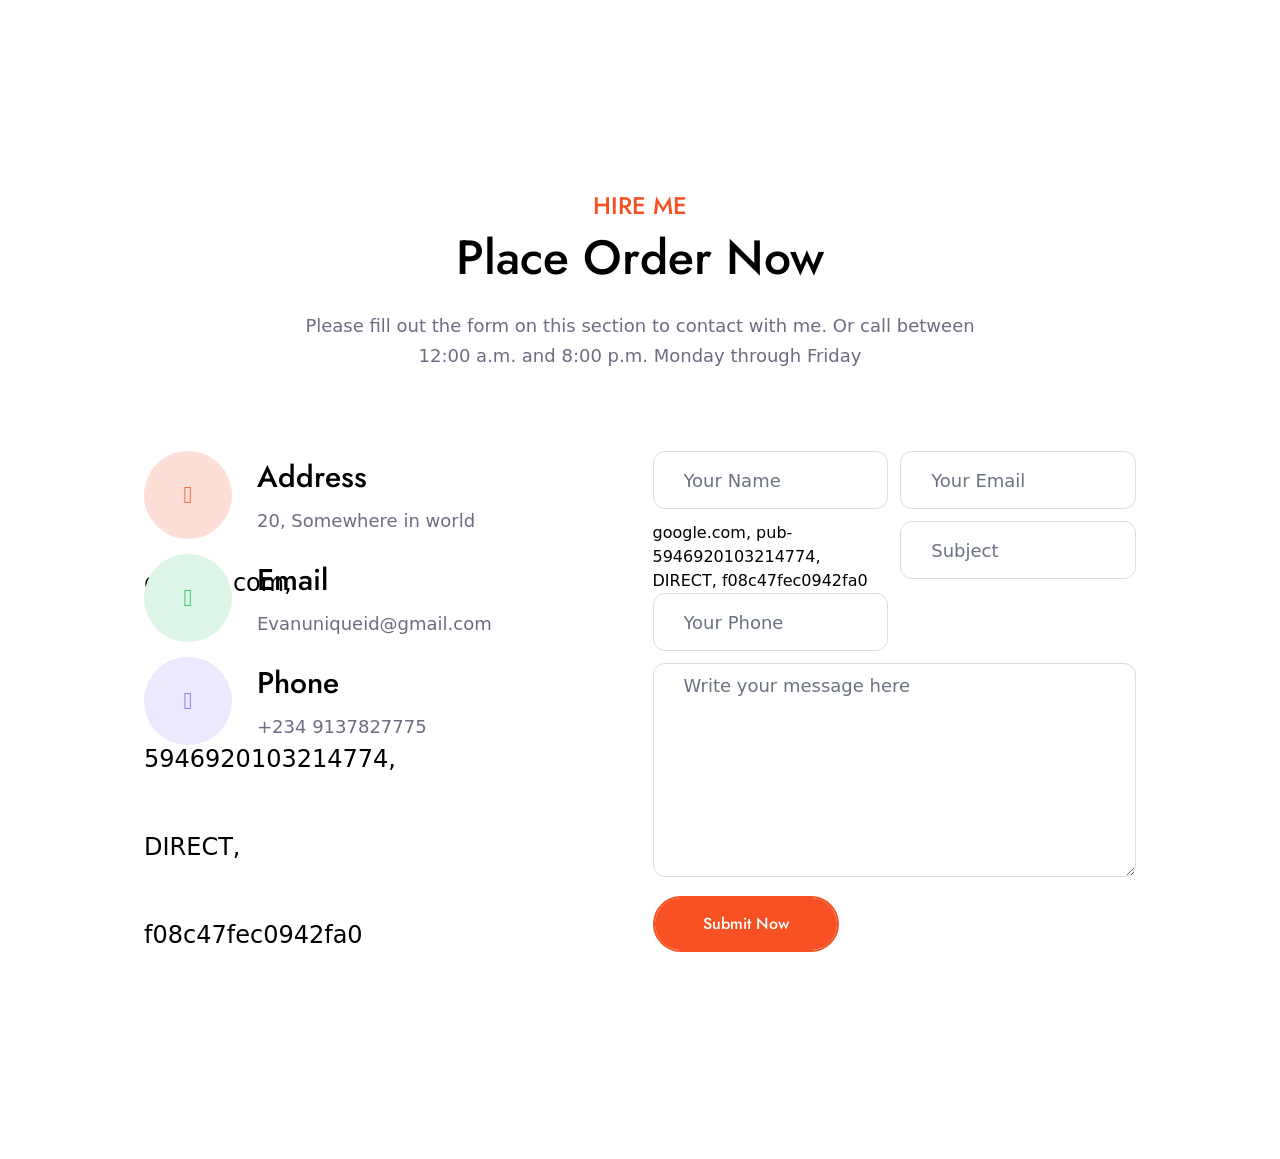
==== commit 3238e0a2: "Update hireme.html" ====
--- a/hireme.html
+++ b/hireme.html
@@ -13,6 +13,9 @@
 <link rel="stylesheet" type="text/css" href="owl.carousel.min.css" />
 
 <link rel="stylesheet" href="style.css" />	
+	<meta name="google-adsense-account" content="ca-pub-5946920103214774">
+	<script async src="https://pagead2.googlesyndication.com/pagead/js/adsbygoogle.js?client=ca-pub-5946920103214774"
+     crossorigin="anonymous"></script>
 </head>
 <body>
 <section class="md:pt-[190px] pt-[123px] pb-[120px] md:pb-[200px] relative" id="contact">
@@ -29,6 +32,7 @@
 <div class="flex items-center gap-[25px]">
 <div class="shrink-0 h-[88px] w-[88px] leading-[88px] rounded-full bg-[#fedfd7] inline-block text-center text-2xl">
 <i class="icon-location text-custom"></i>
+google.com, pub-5946920103214774, DIRECT, f08c47fec0942fa0	
 </div>
 <div>
 <h5 class="md:text-[30px] text-[25px]">Address</h5>
@@ -69,7 +73,8 @@
 </div>
 <div>
 <label class="block">
-<input type="text" class="form-input" placeholder="Your Phone" required />
+google.com, pub-5946920103214774, DIRECT, f08c47fec0942fa0
+	<input type="text" class="form-input" placeholder="Your Phone" required />
 </label>
 </div>
 <div>
@@ -93,4 +98,4 @@
 </div>
 </div>
 </body>
-</html>+</html>
--- a/style.css
+++ b/style.css
@@ -0,0 +1 @@
+@import 'https://fonts.googleapis.com/css2?family=Jost:wght@400;500;600;700&amp;family=Open+Sans:wght@400;500;600;700&amp;display=swap';*,::before,::after{box-sizing:border-box;border-width:0;border-style:solid;border-color:currentColor}::before,::after{--tw-content: ''}html{line-height:1.5;-webkit-text-size-adjust:100%;-moz-tab-size:4;-o-tab-size:4;tab-size:4;font-family:ui-sans-serif,system-ui,-apple-system,BlinkMacSystemFont,segoe ui,Roboto,helvetica neue,Arial,noto sans,sans-serif,apple color emoji,segoe ui emoji,segoe ui symbol,noto color emoji;font-feature-settings:normal}body{margin:0;line-height:inherit}hr{height:0;color:inherit;border-top-width:1px}abbr:where([title]){-webkit-text-decoration:underline dotted;text-decoration:underline dotted}h1,h2,h3,h4,h5,h6{font-size:inherit;font-weight:inherit}a{color:inherit;text-decoration:inherit}b,strong{font-weight:bolder}code,kbd,samp,pre{font-family:ui-monospace,SFMono-Regular,Menlo,Monaco,Consolas,liberation mono,courier new,monospace;font-size:1em}small{font-size:80%}sub,sup{font-size:75%;line-height:0;position:relative;vertical-align:baseline}sub{bottom:-.25em}sup{top:-.5em}table{text-indent:0;border-color:inherit;border-collapse:collapse}button,input,optgroup,select,textarea{font-family:inherit;font-size:100%;font-weight:inherit;line-height:inherit;color:inherit;margin:0;padding:0}button,select{text-transform:none}button,[type=button],[type=reset],[type=submit]{-webkit-appearance:button;background-color:transparent;background-image:none}:-moz-focusring{outline:auto}:-moz-ui-invalid{box-shadow:none}progress{vertical-align:baseline}::-webkit-inner-spin-button,::-webkit-outer-spin-button{height:auto}[type=search]{-webkit-appearance:textfield;outline-offset:-2px}::-webkit-search-decoration{-webkit-appearance:none}::-webkit-file-upload-button{-webkit-appearance:button;font:inherit}summary{display:list-item}blockquote,dl,dd,h1,h2,h3,h4,h5,h6,hr,figure,p,pre{margin:0}fieldset{margin:0;padding:0}legend{padding:0}ol,ul,menu{list-style:none;margin:0;padding:0}textarea{resize:vertical}input::-moz-placeholder,textarea::-moz-placeholder{opacity:1;color:#9ca3af}input::placeholder,textarea::placeholder{opacity:1;color:#9ca3af}button,[role=button]{cursor:pointer}:disabled{cursor:default}img,svg,video,canvas,audio,iframe,embed,object{display:block;vertical-align:middle}img,video{max-width:100%;height:auto}[hidden]{display:none}[type=text],[type=email],[type=url],[type=password],[type=number],[type=date],[type=datetime-local],[type=month],[type=search],[type=tel],[type=time],[type=week],[multiple],textarea,select{-webkit-appearance:none;-moz-appearance:none;appearance:none;background-color:#fff;border-color:#6b7280;border-width:1px;border-radius:0;padding-top:.5rem;padding-right:.75rem;padding-bottom:.5rem;padding-left:.75rem;font-size:1rem;line-height:1.5rem;--tw-shadow: 0 0 #0000}[type=text]:focus,[type=email]:focus,[type=url]:focus,[type=password]:focus,[type=number]:focus,[type=date]:focus,[type=datetime-local]:focus,[type=month]:focus,[type=search]:focus,[type=tel]:focus,[type=time]:focus,[type=week]:focus,[multiple]:focus,textarea:focus,select:focus{outline:2px solid transparent;outline-offset:2px;--tw-ring-inset: var(--tw-empty,/*!*/ /*!*/);--tw-ring-offset-width: 0px;--tw-ring-offset-color: #fff;--tw-ring-color: #2563eb;--tw-ring-offset-shadow: var(--tw-ring-inset) 0 0 0 var(--tw-ring-offset-width) var(--tw-ring-offset-color);--tw-ring-shadow: var(--tw-ring-inset) 0 0 0 calc(1px + var(--tw-ring-offset-width)) var(--tw-ring-color);box-shadow:var(--tw-ring-offset-shadow),var(--tw-ring-shadow),var(--tw-shadow);border-color:#2563eb}input::-moz-placeholder,textarea::-moz-placeholder{color:#6b7280;opacity:1}input::placeholder,textarea::placeholder{color:#6b7280;opacity:1}::-webkit-datetime-edit-fields-wrapper{padding:0}::-webkit-date-and-time-value{min-height:1.5em}::-webkit-datetime-edit,::-webkit-datetime-edit-year-field,::-webkit-datetime-edit-month-field,::-webkit-datetime-edit-day-field,::-webkit-datetime-edit-hour-field,::-webkit-datetime-edit-minute-field,::-webkit-datetime-edit-second-field,::-webkit-datetime-edit-millisecond-field,::-webkit-datetime-edit-meridiem-field{padding-top:0;padding-bottom:0}select{background-image:url([data-uri]);background-position:right .5rem center;background-repeat:no-repeat;background-size:1.5em 1.5em;padding-right:2.5rem;-webkit-print-color-adjust:exact;print-color-adjust:exact}[multiple]{background-image:initial;background-position:initial;background-repeat:unset;background-size:initial;padding-right:.75rem;-webkit-print-color-adjust:unset;print-color-adjust:unset}[type=checkbox],[type=radio]{-webkit-appearance:none;-moz-appearance:none;appearance:none;padding:0;-webkit-print-color-adjust:exact;print-color-adjust:exact;display:inline-block;vertical-align:middle;background-origin:border-box;-webkit-user-select:none;-moz-user-select:none;user-select:none;flex-shrink:0;height:1rem;width:1rem;color:#2563eb;background-color:#fff;border-color:#6b7280;border-width:1px;--tw-shadow: 0 0 #0000}[type=checkbox]{border-radius:0}[type=radio]{border-radius:100%}[type=checkbox]:focus,[type=radio]:focus{outline:2px solid transparent;outline-offset:2px;--tw-ring-inset: var(--tw-empty,/*!*/ /*!*/);--tw-ring-offset-width: 2px;--tw-ring-offset-color: #fff;--tw-ring-color: #2563eb;--tw-ring-offset-shadow: var(--tw-ring-inset) 0 0 0 var(--tw-ring-offset-width) var(--tw-ring-offset-color);--tw-ring-shadow: var(--tw-ring-inset) 0 0 0 calc(2px + var(--tw-ring-offset-width)) var(--tw-ring-color);box-shadow:var(--tw-ring-offset-shadow),var(--tw-ring-shadow),var(--tw-shadow)}[type=checkbox]:checked,[type=radio]:checked{border-color:transparent;background-color:currentColor;background-size:100% 100%;background-position:center;background-repeat:no-repeat}[type=checkbox]:checked{background-image:url([data-uri])}[type=radio]:checked{background-image:url([data-uri])}[type=checkbox]:checked:hover,[type=checkbox]:checked:focus,[type=radio]:checked:hover,[type=radio]:checked:focus{border-color:transparent;background-color:currentColor}[type=checkbox]:indeterminate{background-image:url([data-uri]);border-color:transparent;background-color:currentColor;background-size:100% 100%;background-position:center;background-repeat:no-repeat}[type=checkbox]:indeterminate:hover,[type=checkbox]:indeterminate:focus{border-color:transparent;background-color:currentColor}[type=file]{background:unset;border-color:inherit;border-width:0;border-radius:0;padding:0;font-size:unset;line-height:inherit}[type=file]:focus{outline:1px solid ButtonText;outline:1px auto -webkit-focus-ring-color}*{scrollbar-color:initial;scrollbar-width:initial}*,::before,::after{--tw-border-spacing-x: 0;--tw-border-spacing-y: 0;--tw-translate-x: 0;--tw-translate-y: 0;--tw-rotate: 0;--tw-skew-x: 0;--tw-skew-y: 0;--tw-scale-x: 1;--tw-scale-y: 1;--tw-pan-x:  ;--tw-pan-y:  ;--tw-pinch-zoom:  ;--tw-scroll-snap-strictness: proximity;--tw-ordinal:  ;--tw-slashed-zero:  ;--tw-numeric-figure:  ;--tw-numeric-spacing:  ;--tw-numeric-fraction:  ;--tw-ring-inset:  ;--tw-ring-offset-width: 0px;--tw-ring-offset-color: #fff;--tw-ring-color: rgb(59 130 246 / 0.5);--tw-ring-offset-shadow: 0 0 #0000;--tw-ring-shadow: 0 0 #0000;--tw-shadow: 0 0 #0000;--tw-shadow-colored: 0 0 #0000;--tw-blur:  ;--tw-brightness:  ;--tw-contrast:  ;--tw-grayscale:  ;--tw-hue-rotate:  ;--tw-invert:  ;--tw-saturate:  ;--tw-sepia:  ;--tw-drop-shadow:  ;--tw-backdrop-blur:  ;--tw-backdrop-brightness:  ;--tw-backdrop-contrast:  ;--tw-backdrop-grayscale:  ;--tw-backdrop-hue-rotate:  ;--tw-backdrop-invert:  ;--tw-backdrop-opacity:  ;--tw-backdrop-saturate:  ;--tw-backdrop-sepia:  }::backdrop{--tw-border-spacing-x: 0;--tw-border-spacing-y: 0;--tw-translate-x: 0;--tw-translate-y: 0;--tw-rotate: 0;--tw-skew-x: 0;--tw-skew-y: 0;--tw-scale-x: 1;--tw-scale-y: 1;--tw-pan-x:  ;--tw-pan-y:  ;--tw-pinch-zoom:  ;--tw-scroll-snap-strictness: proximity;--tw-ordinal:  ;--tw-slashed-zero:  ;--tw-numeric-figure:  ;--tw-numeric-spacing:  ;--tw-numeric-fraction:  ;--tw-ring-inset:  ;--tw-ring-offset-width: 0px;--tw-ring-offset-color: #fff;--tw-ring-color: rgb(59 130 246 / 0.5);--tw-ring-offset-shadow: 0 0 #0000;--tw-ring-shadow: 0 0 #0000;--tw-shadow: 0 0 #0000;--tw-shadow-colored: 0 0 #0000;--tw-blur:  ;--tw-brightness:  ;--tw-contrast:  ;--tw-grayscale:  ;--tw-hue-rotate:  ;--tw-invert:  ;--tw-saturate:  ;--tw-sepia:  ;--tw-drop-shadow:  ;--tw-backdrop-blur:  ;--tw-backdrop-brightness:  ;--tw-backdrop-contrast:  ;--tw-backdrop-grayscale:  ;--tw-backdrop-hue-rotate:  ;--tw-backdrop-invert:  ;--tw-backdrop-opacity:  ;--tw-backdrop-saturate:  ;--tw-backdrop-sepia:  }.container{width:100%;margin-right:auto;margin-left:auto;padding-right:1rem;padding-left:1rem}@media(min-width:540px){.container{max-width:540px}}@media(min-width:768px){.container{max-width:768px}}@media(min-width:1024px){.container{max-width:1024px}}@media(min-width:1442px){.container{max-width:1442px}}.form-input,.form-textarea,.form-select,.form-multiselect{-webkit-appearance:none;-moz-appearance:none;appearance:none;background-color:#fff;border-color:#6b7280;border-width:1px;border-radius:0;padding-top:.5rem;padding-right:.75rem;padding-bottom:.5rem;padding-left:.75rem;font-size:1rem;line-height:1.5rem;--tw-shadow: 0 0 #0000}.form-input:focus,.form-textarea:focus,.form-select:focus,.form-multiselect:focus{outline:2px solid transparent;outline-offset:2px;--tw-ring-inset: var(--tw-empty,/*!*/ /*!*/);--tw-ring-offset-width: 0px;--tw-ring-offset-color: #fff;--tw-ring-color: #2563eb;--tw-ring-offset-shadow: var(--tw-ring-inset) 0 0 0 var(--tw-ring-offset-width) var(--tw-ring-offset-color);--tw-ring-shadow: var(--tw-ring-inset) 0 0 0 calc(1px + var(--tw-ring-offset-width)) var(--tw-ring-color);box-shadow:var(--tw-ring-offset-shadow),var(--tw-ring-shadow),var(--tw-shadow);border-color:#2563eb}.form-input::-moz-placeholder,.form-textarea::-moz-placeholder{color:#6b7280;opacity:1}.form-input::placeholder,.form-textarea::placeholder{color:#6b7280;opacity:1}.form-input::-webkit-datetime-edit-fields-wrapper{padding:0}.form-input::-webkit-date-and-time-value{min-height:1.5em}.form-input::-webkit-datetime-edit,.form-input::-webkit-datetime-edit-year-field,.form-input::-webkit-datetime-edit-month-field,.form-input::-webkit-datetime-edit-day-field,.form-input::-webkit-datetime-edit-hour-field,.form-input::-webkit-datetime-edit-minute-field,.form-input::-webkit-datetime-edit-second-field,.form-input::-webkit-datetime-edit-millisecond-field,.form-input::-webkit-datetime-edit-meridiem-field{padding-top:0;padding-bottom:0}h1,h2,h3,h4,h5,h6{font-family:Jost,sans-serif;font-weight:500}.btn-custom{position:relative;z-index:10;display:inline-block;overflow:hidden;border-radius:9999px;border-width:2px;--tw-border-opacity: 1;border-color:rgb(247 80 35/var(--tw-border-opacity));padding-top:14px;padding-bottom:14px;padding-left:35px;padding-right:35px;font-family:Jost,sans-serif;font-weight:500;--tw-text-opacity: 1;color:rgb(255 255 255/var(--tw-text-opacity));transition-property:all;transition-timing-function:cubic-bezier(.4,0,.2,1);transition-duration:300ms}.btn-custom::before{position:absolute;left:-5px;right:-5px;bottom:-5px;z-index:-10;height:112%;--tw-bg-opacity: 1;background-color:rgb(247 80 35/var(--tw-bg-opacity));content:var(--tw-content);transition-duration:300ms}.btn-custom:hover{--tw-text-opacity: 1;color:rgb(0 0 0/var(--tw-text-opacity))}.btn-custom:hover::before{content:var(--tw-content);height:0}.dark .btn-custom{--tw-text-opacity: 1;color:rgb(255 255 255/var(--tw-text-opacity))}@media(min-width:768px){.btn-custom{padding-left:48px;padding-right:48px}}.btn-outline-custom{position:relative;z-index:10;display:inline-block;overflow:hidden;border-radius:9999px;border-width:2px;--tw-border-opacity: 1;border-color:rgb(247 80 35/var(--tw-border-opacity));padding-top:8px;padding-bottom:8px;padding-left:25px;padding-right:25px;font-family:Jost,sans-serif;font-weight:500;--tw-text-opacity: 1;color:rgb(0 0 0/var(--tw-text-opacity));transition-property:all;transition-timing-function:cubic-bezier(.4,0,.2,1);transition-duration:300ms}.btn-outline-custom::before{position:absolute;left:-5px;right:-5px;bottom:-5px;z-index:-10;height:0;--tw-bg-opacity: 1;background-color:rgb(247 80 35/var(--tw-bg-opacity));content:var(--tw-content);transition-duration:300ms}.btn-outline-custom:hover{--tw-text-opacity: 1;color:rgb(255 255 255/var(--tw-text-opacity))}.btn-outline-custom:hover::before{content:var(--tw-content);height:112%}.dark .btn-outline-custom{--tw-text-opacity: 1;color:rgb(255 255 255/var(--tw-text-opacity))}.form-input{height:58px;width:100%;border-radius:.75rem;border-width:1px;--tw-border-opacity: 1 !important;border-color:rgb(214 219 229/var(--tw-border-opacity))!important;--tw-bg-opacity: 1;background-color:rgb(255 255 255/var(--tw-bg-opacity));padding-left:30px;padding-right:30px;font-size:1.125rem;line-height:1.75rem}.form-input:focus{--tw-ring-color: transperent}.dark .form-input{border-color:rgb(214 219 229/0.3)!important;--tw-bg-opacity: 1;background-color:rgb(43 45 51/var(--tw-bg-opacity));--tw-text-opacity: 1;color:rgb(185 181 201/var(--tw-text-opacity))}.dark .form-input::-moz-placeholder{--tw-text-opacity: 1;color:rgb(185 181 201/var(--tw-text-opacity))}.dark .form-input::placeholder{--tw-text-opacity: 1;color:rgb(185 181 201/var(--tw-text-opacity))}.fixed{position:fixed}.absolute{position:absolute}.relative{position:relative}.inset-0{top:0;right:0;bottom:0;left:0}.inset-x-0{left:0;right:0}.top-0{top:0}.left-24{left:6rem}.top-5{top:1.25rem}.right-\[110px\]{right:110px}.top-20{top:5rem}.left-\[100px\]{left:100px}.bottom-20{bottom:5rem}.top-1\/2{top:50%}.top-\[120px\]{top:120px}.-left-20{left:-5rem}.bottom-\[70px\]{bottom:70px}.-right-\[30px\]{right:-30px}.left-10{left:2.5rem}.-bottom-\[50px\]{bottom:-50px}.right-0{right:0}.left-\[50px\]{left:50px}.top-\[150px\]{top:150px}.right-\[10px\]{right:10px}.bottom-\[51px\]{bottom:51px}.right-\[15\%\]{right:15%}.right-\[5\%\]{right:5%}.right-\[25\%\]{right:25%}.top-\[300px\]{top:300px}.left-0{left:0}.right-5{right:1.25rem}.-top-\[120px\]{top:-120px}.-top-\[170px\]{top:-170px}.top-\[18px\]{top:18px}.right-\[18px\]{right:18px}.top-\[250px\]{top:250px}.left-\[115px\]{left:115px}.top-\[100px\]{top:100px}.bottom-\[100px\]{bottom:100px}.right-\[150px\]{right:150px}.bottom-\[25px\]{bottom:25px}.-right-\[25px\]{right:-25px}.z-40{z-index:40}.z-50{z-index:50}.z-10{z-index:10}.z-20{z-index:20}.order-2{order:2}.order-1{order:1}.mx-auto{margin-left:auto;margin-right:auto}.my-10{margin-top:2.5rem;margin-bottom:2.5rem}.mb-\[11px\]{margin-bottom:11px}.mb-\[15px\]{margin-bottom:15px}.mb-\[30px\]{margin-bottom:30px}.mt-\[30px\]{margin-top:30px}.mt-5{margin-top:1.25rem}.mb-\[25px\]{margin-bottom:25px}.mt-1\.5{margin-top:.375rem}.mt-1{margin-top:.25rem}.mb-\[47px\]{margin-bottom:47px}.mb-\[23px\]{margin-bottom:23px}.mb-\[22px\]{margin-bottom:22px}.mb-\[9px\]{margin-bottom:9px}.mb-4{margin-bottom:1rem}.mb-5{margin-bottom:1.25rem}.ml-auto{margin-left:auto}.mt-\[37px\]{margin-top:37px}.mt-\[23px\]{margin-top:23px}.mt-20{margin-top:5rem}.mb-\[35px\]{margin-bottom:35px}.mt-\[51px\]{margin-top:51px}.mt-4{margin-top:1rem}.block{display:block}.inline-block{display:inline-block}.flex{display:flex}.grid{display:grid}.hidden{display:none}.h-6{height:1.5rem}.h-\[75px\]{height:75px}.h-10{height:2.5rem}.h-\[45px\]{height:45px}.h-full{height:100%}.h-2{height:.5rem}.h-\[calc\(100vh-80px\)\]{height:calc(100vh - 80px)}.h-7{height:1.75rem}.h-\[350px\]{height:350px}.h-\[180px\]{height:180px}.h-\[88px\]{height:88px}.h-auto{height:auto}.h-\[100px\]{height:100px}.max-h-\[800px\]{max-height:800px}.min-h-\[303px\]{min-height:303px}.w-full{width:100%}.w-6{width:1.5rem}.w-\[75px\]{width:75px}.w-10{width:2.5rem}.w-\[45px\]{width:45px}.w-7{width:1.75rem}.\!w-\[65px\]{width:65px!important}.\!w-\[60px\]{width:60px!important}.w-\[88px\]{width:88px}.w-px{width:1px}.max-w-\[90px\]{max-width:90px}.max-w-\[640px\]{max-width:640px}.max-w-\[250px\]{max-width:250px}.max-w-\[680px\]{max-width:680px}.max-w-\[968px\]{max-width:968px}.max-w-\[900px\]{max-width:900px}.max-w-\[88\%\]{max-width:88%}.shrink-0{flex-shrink:0}.grow{flex-grow:1}.-translate-y-1\/2{--tw-translate-y: -50%;transform:translate(var(--tw-translate-x),var(--tw-translate-y)) rotate(var(--tw-rotate)) skewX(var(--tw-skew-x)) skewY(var(--tw-skew-y)) scaleX(var(--tw-scale-x)) scaleY(var(--tw-scale-y))}.scale-100{--tw-scale-x: 1;--tw-scale-y: 1;transform:translate(var(--tw-translate-x),var(--tw-translate-y)) rotate(var(--tw-rotate)) skewX(var(--tw-skew-x)) skewY(var(--tw-skew-y)) scaleX(var(--tw-scale-x)) scaleY(var(--tw-scale-y))}.cursor-pointer{cursor:pointer}.list-none{list-style-type:none}.grid-cols-1{grid-template-columns:repeat(1,minmax(0,1fr))}.grid-cols-2{grid-template-columns:repeat(2,minmax(0,1fr))}.flex-col{flex-direction:column}.flex-wrap{flex-wrap:wrap}.items-start{align-items:flex-start}.items-center{align-items:center}.justify-center{justify-content:center}.justify-between{justify-content:space-between}.gap-\[25px\]{gap:25px}.gap-2{gap:.5rem}.gap-\[50px\]{gap:50px}.gap-\[90px\]{gap:90px}.gap-\[17px\]{gap:17px}.gap-4{gap:1rem}.gap-\[200px\]{gap:200px}.gap-12{gap:3rem}.gap-3{gap:.75rem}.gap-5{gap:1.25rem}.gap-10{gap:2.5rem}.gap-y-10{row-gap:2.5rem}.space-x-2>:not([hidden])~:not([hidden]){--tw-space-x-reverse: 0;margin-right:calc(0.5rem * var(--tw-space-x-reverse));margin-left:calc(0.5rem * calc(1 - var(--tw-space-x-reverse)))}.space-y-4>:not([hidden])~:not([hidden]){--tw-space-y-reverse: 0;margin-top:calc(1rem * calc(1 - var(--tw-space-y-reverse)));margin-bottom:calc(1rem * var(--tw-space-y-reverse))}.space-y-\[22px\]>:not([hidden])~:not([hidden]){--tw-space-y-reverse: 0;margin-top:calc(22px * calc(1 - var(--tw-space-y-reverse)));margin-bottom:calc(22px * var(--tw-space-y-reverse))}.space-y-6>:not([hidden])~:not([hidden]){--tw-space-y-reverse: 0;margin-top:calc(1.5rem * calc(1 - var(--tw-space-y-reverse)));margin-bottom:calc(1.5rem * var(--tw-space-y-reverse))}.space-y-5>:not([hidden])~:not([hidden]){--tw-space-y-reverse: 0;margin-top:calc(1.25rem * calc(1 - var(--tw-space-y-reverse)));margin-bottom:calc(1.25rem * var(--tw-space-y-reverse))}.space-y-\[15px\]>:not([hidden])~:not([hidden]){--tw-space-y-reverse: 0;margin-top:calc(15px * calc(1 - var(--tw-space-y-reverse)));margin-bottom:calc(15px * var(--tw-space-y-reverse))}.overflow-hidden{overflow:hidden}.overflow-y-auto{overflow-y:auto}.overflow-x-hidden{overflow-x:hidden}.scroll-smooth{scroll-behavior:smooth}.rounded-lg{border-radius:.5rem}.rounded-xl{border-radius:.75rem}.rounded-full{border-radius:9999px}.rounded{border-radius:.25rem}.rounded-\[10px\]{border-radius:10px}.border-0{border-width:0}.border-2{border-width:2px}.border-b-2{border-bottom-width:2px}.border-l-2{border-left-width:2px}.border-b{border-bottom-width:1px}.border-\[\#eee\]{--tw-border-opacity: 1;border-color:rgb(238 238 238/var(--tw-border-opacity))}.bg-\[\#390000\]{--tw-bg-opacity: 1;background-color:rgb(57 0 0/var(--tw-bg-opacity))}.bg-\[\#001631\]{--tw-bg-opacity: 1;background-color:rgb(0 22 49/var(--tw-bg-opacity))}.bg-white{--tw-bg-opacity: 1;background-color:rgb(255 255 255/var(--tw-bg-opacity))}.bg-\[\#e7e5f1\]{--tw-bg-opacity: 1;background-color:rgb(231 229 241/var(--tw-bg-opacity))}.bg-custom{--tw-bg-opacity: 1;background-color:rgb(247 80 35/var(--tw-bg-opacity))}.bg-\[\#1cbe59\]{--tw-bg-opacity: 1;background-color:rgb(28 190 89/var(--tw-bg-opacity))}.bg-\[\#8067f0\]{--tw-bg-opacity: 1;background-color:rgb(128 103 240/var(--tw-bg-opacity))}.bg-dark\/90{background-color:rgb(0 0 0/0.9)}.bg-\[\#8067f0\]\/90{background-color:rgb(128 103 240/0.9)}.bg-\[\#fedfd7\]{--tw-bg-opacity: 1;background-color:rgb(254 223 215/var(--tw-bg-opacity))}.bg-\[\#ddf5e6\]{--tw-bg-opacity: 1;background-color:rgb(221 245 230/var(--tw-bg-opacity))}.bg-\[\#ece8fd\]{--tw-bg-opacity: 1;background-color:rgb(236 232 253/var(--tw-bg-opacity))}.bg-\[\#f2f5fb\]{--tw-bg-opacity: 1;background-color:rgb(242 245 251/var(--tw-bg-opacity))}.bg-dark\/10{background-color:rgb(0 0 0/0.1)}.bg-\[url\(\'\.\.\/img\/slider\/1\.jpg\'\)\]{background-image:url(../img/slider/1.jpg)}.bg-\[url\(\'\.\.\/img\/testimonials\/bg-client\.png\'\)\]{background-image:url(../img/testimonials/bg-client.png)}.bg-\[url\(\'\.\.\/img\/subscribe\/dots\.jpg\'\)\]{background-image:url(../img/subscribe/dots.jpg)}.bg-cover{background-size:cover}.bg-center{background-position:center}.bg-top{background-position:top}.stroke-dark{stroke:#000}.stroke-\[20px\]{stroke-width:20px}.object-cover{-o-object-fit:cover;object-fit:cover}.p-2{padding:.5rem}.p-3{padding:.75rem}.p-8{padding:2rem}.p-\[50px\]{padding:50px}.py-\[25px\]{padding-top:25px;padding-bottom:25px}.py-24{padding-top:6rem;padding-bottom:6rem}.py-20{padding-top:5rem;padding-bottom:5rem}.px-4{padding-left:1rem;padding-right:1rem}.py-3{padding-top:.75rem;padding-bottom:.75rem}.px-5{padding-left:1.25rem;padding-right:1.25rem}.py-\[90px\]{padding-top:90px;padding-bottom:90px}.px-7{padding-left:1.75rem;padding-right:1.75rem}.py-\[60px\]{padding-top:60px;padding-bottom:60px}.pt-5{padding-top:1.25rem}.pt-\[135px\]{padding-top:135px}.pb-\[70px\]{padding-bottom:70px}.pt-16{padding-top:4rem}.pt-\[25px\]{padding-top:25px}.pr-\[30px\]{padding-right:30px}.pb-\[21px\]{padding-bottom:21px}.pl-\[26px\]{padding-left:26px}.pt-\[113px\]{padding-top:113px}.pb-\[88px\]{padding-bottom:88px}.pt-\[53px\]{padding-top:53px}.pb-\[46px\]{padding-bottom:46px}.pt-\[30px\]{padding-top:30px}.pt-\[120px\]{padding-top:120px}.pb-\[98px\]{padding-bottom:98px}.pt-\[86px\]{padding-top:86px}.pb-5{padding-bottom:1.25rem}.pb-\[127px\]{padding-bottom:127px}.pb-8{padding-bottom:2rem}.pb-\[100px\]{padding-bottom:100px}.pt-\[65px\]{padding-top:65px}.pt-\[123px\]{padding-top:123px}.pb-\[120px\]{padding-bottom:120px}.text-center{text-align:center}.text-start{text-align:start}.font-primary{font-family:Open Sans,sans-serif}.font-secondary{font-family:Jost,sans-serif}.text-lg{font-size:1.125rem;line-height:1.75rem}.text-base{font-size:1rem;line-height:1.5rem}.text-\[21px\]{font-size:21px}.text-\[42px\]{font-size:42px}.text-2xl{font-size:1.5rem;line-height:2rem}.text-\[50px\]{font-size:50px}.text-xl{font-size:1.25rem;line-height:1.75rem}.text-\[35px\]{font-size:35px}.text-\[20px\]{font-size:20px}.text-\[30px\]{font-size:30px}.text-sm{font-size:.875rem;line-height:1.25rem}.text-\[19px\]{font-size:19px}.text-\[25px\]{font-size:25px}.text-\[13px\]{font-size:13px}.font-medium{font-weight:500}.font-semibold{font-weight:600}.font-bold{font-weight:700}.italic{font-style:italic}.leading-\[30px\]{line-height:30px}.leading-6{line-height:1.5rem}.leading-\[1\.3\]{line-height:1.3}.leading-\[1\.5\]{line-height:1.5}.leading-\[1\.25\]{line-height:1.25}.leading-\[1\.6\]{line-height:1.6}.leading-7{line-height:1.75rem}.leading-\[1\.2\]{line-height:1.2}.leading-\[1\.4\]{line-height:1.4}.leading-\[88px\]{line-height:88px}.leading-8{line-height:2rem}.text-dark{--tw-text-opacity: 1;color:rgb(0 0 0/var(--tw-text-opacity))}.text-custom{--tw-text-opacity: 1;color:rgb(247 80 35/var(--tw-text-opacity))}.text-\[\#1cbe59\]{--tw-text-opacity: 1;color:rgb(28 190 89/var(--tw-text-opacity))}.text-\[\#8067f0\]{--tw-text-opacity: 1;color:rgb(128 103 240/var(--tw-text-opacity))}.text-muted{--tw-text-opacity: 1;color:rgb(111 107 128/var(--tw-text-opacity))}.text-\[\#6e50f0\]{--tw-text-opacity: 1;color:rgb(110 80 240/var(--tw-text-opacity))}.text-white{--tw-text-opacity: 1;color:rgb(255 255 255/var(--tw-text-opacity))}.no-underline{text-decoration-line:none}.antialiased{-webkit-font-smoothing:antialiased;-moz-osx-font-smoothing:grayscale}.opacity-50{opacity:.5}.shadow-\[24px_0px_72px_rgb\(54\2c 32\2c 152\2c 0\.3\)\]{--tw-shadow: 24px 0px 72px rgb(54,32,152,0.3);--tw-shadow-colored: 24px 0px 72px var(--tw-shadow-color);box-shadow:var(--tw-ring-offset-shadow,0 0 #0000),var(--tw-ring-shadow,0 0 #0000),var(--tw-shadow)}.shadow-\[25px_0px_65px_rgba\(54\2c 32\2c 152\2c 0\.11\)\]{--tw-shadow: 25px 0px 65px rgba(54,32,152,0.11);--tw-shadow-colored: 25px 0px 65px var(--tw-shadow-color);box-shadow:var(--tw-ring-offset-shadow,0 0 #0000),var(--tw-ring-shadow,0 0 #0000),var(--tw-shadow)}.shadow-\[18px_0px_87px_rgba\(10\2c 15\2c 17\2c 0\.07\)\]{--tw-shadow: 18px 0px 87px rgba(10,15,17,0.07);--tw-shadow-colored: 18px 0px 87px var(--tw-shadow-color);box-shadow:var(--tw-ring-offset-shadow,0 0 #0000),var(--tw-ring-shadow,0 0 #0000),var(--tw-shadow)}.outline-none{outline:2px solid transparent;outline-offset:2px}.duration-500{transition-duration:500ms}.duration-300{transition-duration:300ms}.ease-in-out{transition-timing-function:cubic-bezier(.4,0,.2,1)}.scrollbar.overflow-x-hidden{overflow-x:hidden}.scrollbar-thin{--scrollbar-track: initial;--scrollbar-thumb: initial;--scrollbar-corner: initial;--scrollbar-track-hover: var(--scrollbar-track);--scrollbar-thumb-hover: var(--scrollbar-thumb);--scrollbar-corner-hover: var(--scrollbar-corner);--scrollbar-track-active: var(--scrollbar-track-hover);--scrollbar-thumb-active: var(--scrollbar-thumb-hover);--scrollbar-corner-active: var(--scrollbar-corner-hover);scrollbar-color:var(--scrollbar-thumb) var(--scrollbar-track);overflow:overlay}.scrollbar-thin.overflow-x-hidden{overflow-x:hidden}.scrollbar-thin.overflow-y-hidden{overflow-y:hidden}.scrollbar-thin::-webkit-scrollbar-track{background-color:var(--scrollbar-track)}.scrollbar-thin::-webkit-scrollbar-thumb{background-color:var(--scrollbar-thumb)}.scrollbar-thin::-webkit-scrollbar-corner{background-color:var(--scrollbar-corner)}.scrollbar-thin::-webkit-scrollbar-track:hover{background-color:var(--scrollbar-track-hover)}.scrollbar-thin::-webkit-scrollbar-thumb:hover{background-color:var(--scrollbar-thumb-hover)}.scrollbar-thin::-webkit-scrollbar-corner:hover{background-color:var(--scrollbar-corner-hover)}.scrollbar-thin::-webkit-scrollbar-track:active{background-color:var(--scrollbar-track-active)}.scrollbar-thin::-webkit-scrollbar-thumb:active{background-color:var(--scrollbar-thumb-active)}.scrollbar-thin::-webkit-scrollbar-corner:active{background-color:var(--scrollbar-corner-active)}.scrollbar-thin{scrollbar-width:thin}.scrollbar-thin::-webkit-scrollbar{width:8px;height:8px}.scrollbar-track-dark\/10{--scrollbar-track: rgb(0 0 0 / 0.1) !important}.scrollbar-thumb-dark\/25{--scrollbar-thumb: rgb(0 0 0 / 0.25) !important}.mobile-nav.stickyadd{--tw-bg-opacity: 1;background-color:rgb(255 255 255/var(--tw-bg-opacity));padding-top:1.25rem;padding-bottom:1.25rem;--tw-shadow: 0px 0px 10px rgb(0,0,0,0.1);--tw-shadow-colored: 0px 0px 10px var(--tw-shadow-color);box-shadow:var(--tw-ring-offset-shadow,0 0 #0000),var(--tw-ring-shadow,0 0 #0000),var(--tw-shadow)}.dark .mobile-nav.stickyadd{--tw-bg-opacity: 1;background-color:rgb(43 45 51/var(--tw-bg-opacity))}.mobile-nav ul li.active{--tw-text-opacity: 1;color:rgb(247 80 35/var(--tw-text-opacity))}.dizme_tm_down{position:absolute;left:50%;transform:translateX(-50%);bottom:60px;z-index:5}.dizme_tm_down svg{width:35px!important;height:35px!important}.dizme_tm_down svg #wheel{animation:scroll ease 2s infinite}@keyframes scroll{0%{transform:translateY(0)}30%{transform:translateY(60px)}0%{transform:translateY(0)}30%{transform:translateY(60px)}}.anim_moveBottom{animation:anim_moveBottom 3s linear 0s infinite alternate}@keyframes anim_moveBottom{0%{transform:translateY(0px)}100%{transform:translateY(20px)}}.custom-mail{height:72px;width:100%;border-radius:.75rem;border-width:0;--tw-bg-opacity: 1;background-color:rgb(255 255 255/var(--tw-bg-opacity));padding:.625rem;padding-left:30px;padding-right:180px;font-size:1.125rem;line-height:1.75rem;--tw-text-opacity: 1;color:rgb(111 107 128/var(--tw-text-opacity));--tw-shadow: 0 0 #0000;--tw-shadow-colored: 0 0 #0000;box-shadow:var(--tw-ring-offset-shadow,0 0 #0000),var(--tw-ring-shadow,0 0 #0000),var(--tw-shadow);outline:2px solid transparent;outline-offset:2px}.dark .custom-mail{--tw-bg-opacity: 1 !important;background-color:rgb(255 255 255/var(--tw-bg-opacity))!important;--tw-text-opacity: 1;color:rgb(111 107 128/var(--tw-text-opacity))}.sub-btn{position:absolute;right:0;top:0;height:72px;border-top-right-radius:.75rem;border-bottom-right-radius:.75rem;--tw-bg-opacity: 1;background-color:rgb(247 80 35/var(--tw-bg-opacity));padding-top:0;padding-bottom:0;padding-left:35px;padding-right:35px;font-family:Jost,sans-serif;font-size:1.125rem;line-height:1.75rem;font-weight:500;text-transform:capitalize;--tw-text-opacity: 1;color:rgb(255 255 255/var(--tw-text-opacity))}.owl-dots button.owl-dot span{margin-left:.75rem;margin-right:.75rem;display:block;height:1.5rem;width:1.5rem;border-radius:9999px;border-width:4px;--tw-border-opacity: 1;border-color:rgb(255 255 255/var(--tw-border-opacity))}.dark .owl-dots button.owl-dot span{--tw-border-opacity: 1;border-color:rgb(43 45 51/var(--tw-border-opacity))}.owl-dots button.owl-dot span{--tw-bg-opacity: 1;background-color:rgb(247 80 35/var(--tw-bg-opacity))}.owl-dots{margin-top:4rem;text-align:center}.owl-dots button.owl-dot.active span{--tw-shadow: 0 0 0 2px #ffb324;--tw-shadow-colored: 0 0 0 2px var(--tw-shadow-color);box-shadow:var(--tw-ring-offset-shadow,0 0 #0000),var(--tw-ring-shadow,0 0 #0000),var(--tw-shadow)}.client_icon svg{color:red}.main{transform:scale(1) translateZ(0);transition:all .3s ease-in-out}.dizme_tm_portfolio_titles{white-space:nowrap;background:#fff;font-size:21px;padding:7px 15px;font-family:jost,sans-serif;font-weight:500;color:#000;position:fixed;z-index:5;opacity:0;visibility:hidden}.dizme_tm_portfolio_titles.visible{opacity:1;visibility:visible}.dizme_tm_portfolio_titles .work__cat{position:absolute;background:#fff;top:100%;left:0;margin-top:-10px;font-size:16px;font-weight:500;padding:5px 15px;color:#6f6b80}#menu-filter .active{--tw-text-opacity: 1;color:rgb(247 80 35/var(--tw-text-opacity))}.mouse-cursor{position:fixed;left:0;top:0;pointer-events:none;border-radius:50%;transform:translateZ(0);visibility:hidden}.cursor-inner{margin-left:-3px;margin-top:-3px;width:6px;height:6px;z-index:100;background-color:#f75023;transition:width .3s ease-in-out,height .3s ease-in-out,margin .3s ease-in-out,opacity .3s ease-in-out}.cursor-inner.cursor-hover{margin-left:-40px;margin-top:-40px;width:80px;height:80px;background-color:#f75023;opacity:.3}.cursor-outer{margin-left:-15px;margin-top:-15px;width:30px;height:30px;border:2px solid #f75023;box-sizing:border-box;z-index:100;opacity:.5;transition:all .08s ease-out}.cursor-outer.cursor-hover{opacity:0}.dizme_tm_all_wrap[data-magic-cursor=hide] .mouse-cursor{display:none;opacity:0;visibility:hidden;position:absolute;z-index:-1111}#preloader{position:fixed;left:0;top:0;height:100vh;width:100%;z-index:99999;display:flex}#preloader:before,#preloader:after{content:'';position:absolute;left:0;top:0;width:50%;height:100%;z-index:-1;background-color:#000;transition:all .3s ease 0s}#preloader:after{left:auto;right:0}#preloader .loader_line{margin:auto;width:1px;height:250px;position:relative;overflow:hidden;transition:all .8s ease 0s}.loader_line:before{content:'';position:absolute;left:0;top:50%;width:1px;height:0%;transform:translateY(-50%);background-color:#fff;animation:lineheight 1000ms ease-in-out 0s forwards}.loader_line:after{content:'';position:absolute;left:0;top:0;width:1px;height:100%;background-color:#999;transform:translateY(-100%);animation:lineround 1200ms linear 0s infinite;animation-delay:2000ms}@keyframes lineheight{0%{height:0%}100%{height:100%}}@keyframes lineround{0%{transform:translateY(-100%)}100%{transform:translateY(200%)}}.modal-wrapper.active{height:100%;transition:height 0s ease-in 0s}.modal-wrapper{position:fixed;display:flex;justify-content:center;align-items:center;overflow:auto;top:0;left:0;width:100%;height:0;z-index:999;transition:height 0s ease-out 1s}.modal-wrapper.active .backdrop{visibility:visible;opacity:1}.modal-wrapper .backdrop{visibility:hidden;opacity:0}.backdrop-shaded{background:rgba(0,0,0,.5);-webkit-backdrop-filter:blur(5px);backdrop-filter:blur(5px)}.backdrop{position:fixed;z-index:998}.backdrop,.box{top:0;right:0;bottom:0;left:0}.bg-color-background{background:#fff}.modal-panel.active{opacity:1;transform:none;z-index:999}.preloaded .loader_line:after{opacity:0}.preloaded .loader_line{opacity:0;height:100%!important}.preloaded:before,.preloaded:after{animation:preloadedzero 300ms ease-in-out 500ms forwards}@keyframes preloadedzero{0%{width:50%}100%{width:0%}}.dizme_tm_section{width:100%;height:auto;clear:both;float:left}.focus\:outline-none:focus{outline:2px solid transparent;outline-offset:2px}.group:hover .group-hover\:scale-110{--tw-scale-x: 1.1;--tw-scale-y: 1.1;transform:translate(var(--tw-translate-x),var(--tw-translate-y)) rotate(var(--tw-rotate)) skewX(var(--tw-skew-x)) skewY(var(--tw-skew-y)) scaleX(var(--tw-scale-x)) scaleY(var(--tw-scale-y))}.hover\:text-custom:hover{--tw-text-opacity: 1;color:rgb(247 80 35/var(--tw-text-opacity))}.hover\:opacity-100:hover{opacity:1}.dark .dark\:block{display:block}.dark .dark\:hidden{display:none}.dark .dark\:border-\[\#555\]{--tw-border-opacity: 1;border-color:rgb(85 85 85/var(--tw-border-opacity))}.dark .dark\:bg-semidark{--tw-bg-opacity: 1;background-color:rgb(43 45 51/var(--tw-bg-opacity))}.dark .dark\:bg-semilight{--tw-bg-opacity: 1;background-color:rgb(75 79 92/var(--tw-bg-opacity))}.dark .dark\:bg-\[\#34353a\]{--tw-bg-opacity: 1;background-color:rgb(52 53 58/var(--tw-bg-opacity))}.dark .dark\:bg-\[\#3f4453\]{--tw-bg-opacity: 1;background-color:rgb(63 68 83/var(--tw-bg-opacity))}.dark .dark\:bg-\[url\(\'\.\.\/img\/slider\/2\.jpg\'\)\]{background-image:url(../img/slider/2.jpg)}.dark .dark\:bg-\[url\(\'\.\.\/img\/testimonials\/bg-client-dark\.png\'\)\]{background-image:url(../img/testimonials/bg-client-dark.png)}.dark .dark\:stroke-white{stroke:#fff}.dark .dark\:text-white{--tw-text-opacity: 1;color:rgb(255 255 255/var(--tw-text-opacity))}.dark .dark\:text-\[\#f0c45c\]{--tw-text-opacity: 1;color:rgb(240 196 92/var(--tw-text-opacity))}.dark .dark\:text-darkmuted{--tw-text-opacity: 1;color:rgb(185 181 201/var(--tw-text-opacity))}@media(max-width:1024px){.max-\[1024px\]\:\!bottom-6{bottom:1.5rem!important}}@media(max-width:768px){.max-\[768px\]\:bg-white{--tw-bg-opacity: 1;background-color:rgb(255 255 255/var(--tw-bg-opacity))}.max-\[768px\]\:py-\[10px\]{padding-top:10px;padding-bottom:10px}.max-\[768px\]\:shadow-\[0px_0px_10px_rgb\(0\2c 0\2c 0\2c 0\.1\)\]{--tw-shadow: 0px 0px 10px rgb(0,0,0,0.1);--tw-shadow-colored: 0px 0px 10px var(--tw-shadow-color);box-shadow:var(--tw-ring-offset-shadow,0 0 #0000),var(--tw-ring-shadow,0 0 #0000),var(--tw-shadow)}.dark .max-\[768px\]\:dark\:bg-semidark{--tw-bg-opacity: 1;background-color:rgb(43 45 51/var(--tw-bg-opacity))}.dark .max-\[768px\]\:dark\:py-\[20px\]{padding-top:20px;padding-bottom:20px}}@media(min-width:768px){.md\:absolute{position:absolute}.md\:col-span-2{grid-column:span 2/span 2}.md\:block{display:block}.md\:flex{display:flex}.md\:hidden{display:none}.md\:h-\[60px\]{height:60px}.md\:w-\[60px\]{width:60px}.md\:w-1\/3{width:33.333333%}.md\:max-w-\[125px\]{max-width:125px}.md\:grid-cols-2{grid-template-columns:repeat(2,minmax(0,1fr))}.md\:grid-cols-4{grid-template-columns:repeat(4,minmax(0,1fr))}.md\:justify-end{justify-content:flex-end}.md\:space-y-0>:not([hidden])~:not([hidden]){--tw-space-y-reverse: 0;margin-top:calc(0px * calc(1 - var(--tw-space-y-reverse)));margin-bottom:calc(0px * var(--tw-space-y-reverse))}.md\:border-l-2{border-left-width:2px}.md\:border-b-0{border-bottom-width:0}.md\:px-\[86px\]{padding-left:86px;padding-right:86px}.md\:pt-\[190px\]{padding-top:190px}.md\:pt-\[112px\]{padding-top:112px}.md\:pt-\[185px\]{padding-top:185px}.md\:pb-\[165px\]{padding-bottom:165px}.md\:pt-\[78px\]{padding-top:78px}.md\:pb-\[56px\]{padding-bottom:56px}.md\:pt-\[178px\]{padding-top:178px}.md\:pb-\[160px\]{padding-bottom:160px}.md\:pb-\[187px\]{padding-bottom:187px}.md\:pb-\[200px\]{padding-bottom:200px}.md\:text-left{text-align:left}.md\:text-2xl{font-size:1.5rem;line-height:2rem}.md\:text-\[48px\]{font-size:48px}.md\:text-\[30px\]{font-size:30px}.md\:text-\[21px\]{font-size:21px}.md\:text-5xl{font-size:3rem;line-height:1}}@media(min-width:1024px){.lg\:order-1{order:1}.lg\:order-2{order:2}.lg\:mb-\[18px\]{margin-bottom:18px}.lg\:mb-9{margin-bottom:2.25rem}.lg\:mb-\[42px\]{margin-bottom:42px}.lg\:ml-0{margin-left:0}.lg\:block{display:block}.lg\:flex{display:flex}.lg\:h-screen{height:100vh}.lg\:w-1\/3{width:33.333333%}.lg\:max-w-\[150px\]{max-width:150px}.lg\:max-w-\[400px\]{max-width:400px}.lg\:max-w-\[440px\]{max-width:440px}.lg\:max-w-\[485px\]{max-width:485px}.lg\:grid-cols-2{grid-template-columns:repeat(2,minmax(0,1fr))}.lg\:grid-cols-3{grid-template-columns:repeat(3,minmax(0,1fr))}.lg\:justify-start{justify-content:flex-start}.lg\:gap-\[50px\]{gap:50px}.lg\:gap-y-0{row-gap:0}.lg\:space-x-\[30px\]>:not([hidden])~:not([hidden]){--tw-space-x-reverse: 0;margin-right:calc(30px * var(--tw-space-x-reverse));margin-left:calc(30px * calc(1 - var(--tw-space-x-reverse)))}.lg\:space-y-0>:not([hidden])~:not([hidden]){--tw-space-y-reverse: 0;margin-top:calc(0px * calc(1 - var(--tw-space-y-reverse)));margin-bottom:calc(0px * var(--tw-space-y-reverse))}.lg\:p-\[65px\]{padding:65px}.lg\:px-0{padding-left:0;padding-right:0}.lg\:text-left{text-align:left}.lg\:text-\[25px\]{font-size:25px}.lg\:text-\[60px\]{font-size:60px}.lg\:text-\[19px\]{font-size:19px}}@media(min-width:1442px){.xl\:max-w-\[650px\]{max-width:650px}.xl\:text-\[45px\]{font-size:45px}.xl\:text-\[85px\]{font-size:85px}.xl\:text-\[28px\]{font-size:28px}.xl\:text-\[23px\]{font-size:23px}}
